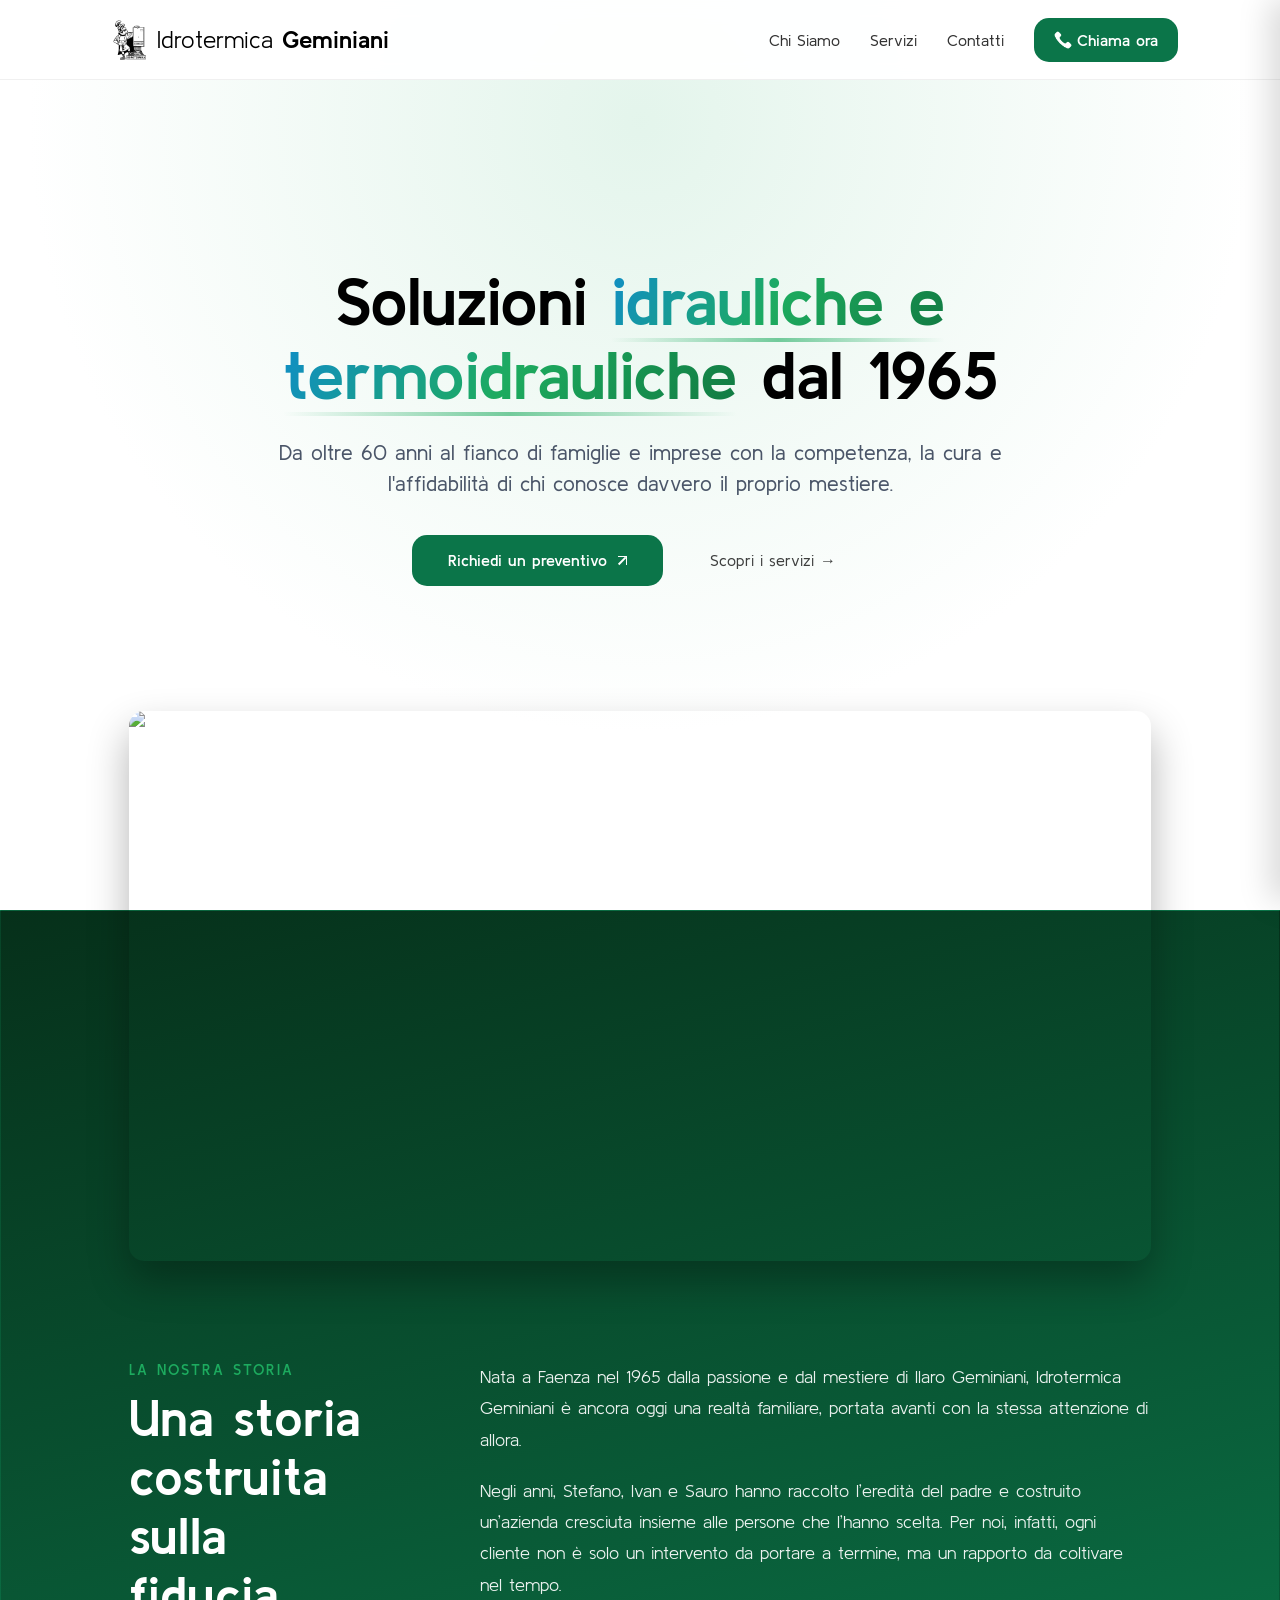
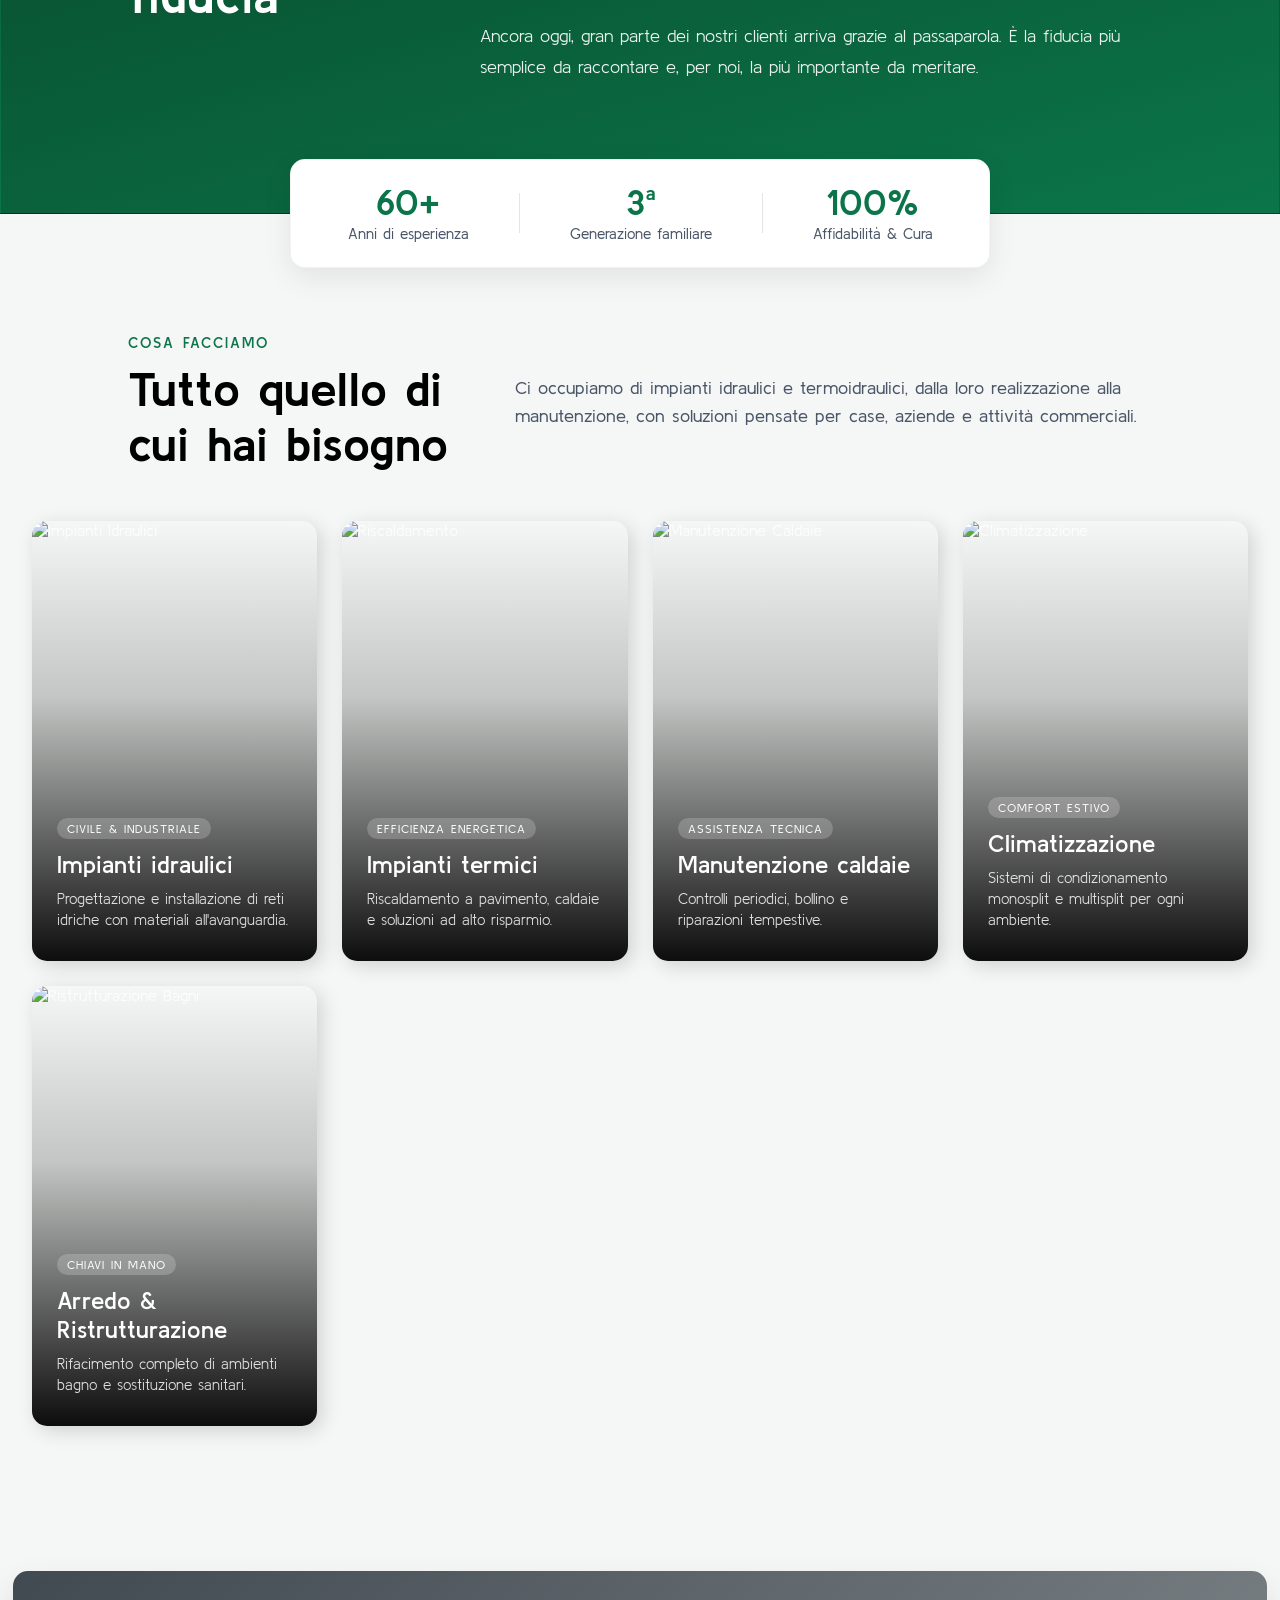
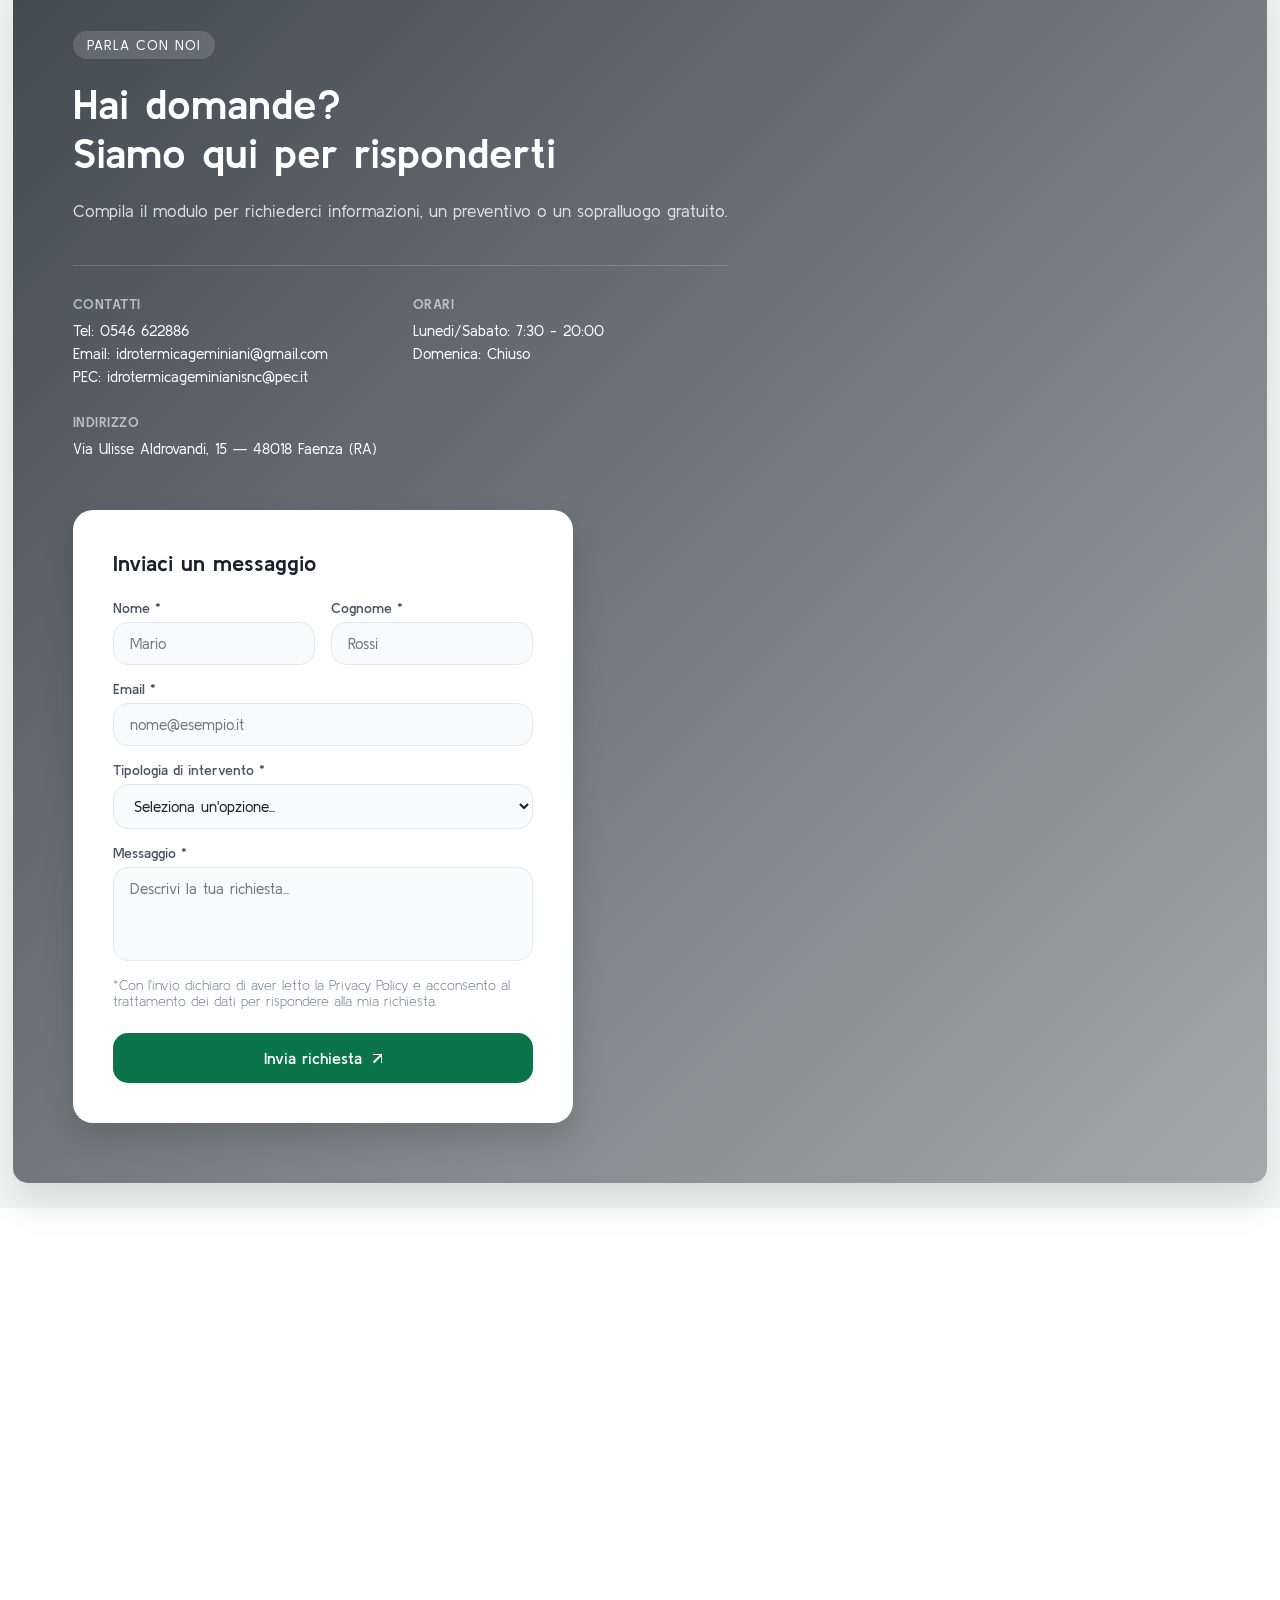
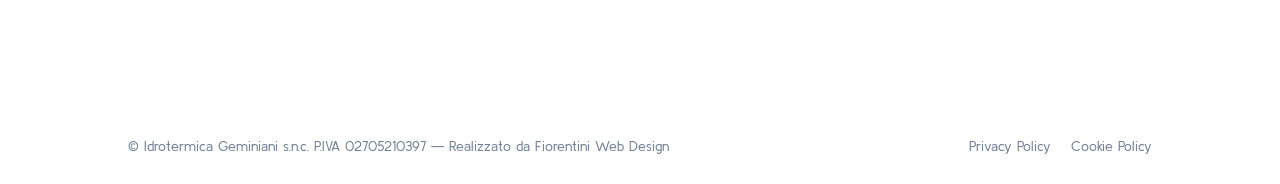
==== index.html @ df92e3ff "Add files via upload" ====
<!DOCTYPE html>
<html lang="it">
	<head>
		<meta charset="UTF-8">
		<meta name="viewport" content="width=device-width, initial-scale=1.0">
		<title>Idrotermica Geminiani s.n.c. | Idraulica e Termoidraulica a Faenza</title>
		<link rel="preconnect" href="https://fonts.googleapis.com">
		<link rel="preconnect" href="https://fonts.gstatic.com" crossorigin>
		<link href="https://fonts.googleapis.com/css2?family=Kulim+Park:wght@300;400;600;700&display=swap" rel="stylesheet">
		<link rel="stylesheet" href="style.css">
	</head>
	<body>
		<nav>
			<a href="#" class="logo">
				<img src="./img/logo.png" style="width:55px;height:40px">
				<h2><span>Idrotermica</span> Geminiani</h2>
			</a>
			<div>
				<ul class="nav-menu">
					<li><a href="#about" class="navlinks">Chi Siamo</a></li>
					<li><a href="#services" class="navlinks">Servizi</a></li>
					<li><a href="#contacts" class="navlinks">Contatti</a></li>
					<li><a href="tel:+39054600000" class="btn btn-nav"><img src="./img/telefono.png" style="width:18px;height:18px;margin-right:5px;">Chiama ora</a></li>
				</ul>
			</div>

			<button class="hamburger-btn" id="hamburger-open" aria-label="Apri menu">
				<svg width="28" height="20" viewBox="0 0 28 20" fill="none" xmlns="http://www.w3.org/2000/svg">
					<path d="M2 2H26M2 10H26M2 18H26" stroke="#121413" stroke-width="2.5" stroke-linecap="round"/>
				</svg>
			</button>
		</nav>

		<div class="mobile-menu-overlay" id="mobile-overlay"></div>

		<aside class="mobile-menu-panel" id="mobile-panel">
			<div class="mobile-menu-header">
				<a href="#" class="logo">
					<h2><span>Idrotermica</span> Geminiani</h2>
				</a>
				<button class="hamburger-close-btn" id="hamburger-close" aria-label="Chiudi menu">
					<svg width="24" height="24" viewBox="0 0 24 24" fill="none" xmlns="http://www.w3.org/2000/svg">
						<path d="M18 6L6 18M6 6L18 18" stroke="#121413" stroke-width="2.5" stroke-linecap="round" stroke-linejoin="round"/>
					</svg>
				</button>
			</div>
			<ul class="mobile-nav-links">
				<li><a href="#about" class="mobile-link">Chi Siamo</a></li>
				<li><a href="#services" class="mobile-link">Servizi</a></li>
				<li><a href="#contacts" class="mobile-link">Contatti</a></li>
				<li>
					<a href="tel:+390546622886" class="btn btn-nav mobile-btn">
						<img src="./img/telefono.png" style="width:18px;height:18px;margin-right:5px;" alt="">Chiama ora
					</a>
				</li>
			</ul>
		</aside>

		<main>
			<!-- HERO SECTION CON TUBO, RUBINETTO E GOCCIA -->
			<section id="hero">
				<div class="hero-content">
					<h1>Soluzioni <span class="colored-text">idrauliche e</span> <br> <span class="colored-text">termoidrauliche</span> dal 1965</h1>
					<p class="hero-sub">
						Da oltre 60 anni al fianco di famiglie e imprese con la competenza, la cura e l'affidabilità di chi conosce davvero il proprio mestiere.
					</p>
					<div class="hero-actions">
						<a href="#contacts" class="btn btn-hero-primary">Richiedi un preventivo<span class="arrow"></span></a>
						<a href="#services" class="btn btn-hero-secondary">Scopri i servizi &#8594;</a>
					</div>
				</div>
			</section>

			<!-- CHI SIAMO SECTION -->
			<section id="about">
				<div class="about-grid-wrapper">
					<div class="about-img-main-box">
						<img src="https://images.unsplash.com/photo-1621905251189-08b45d6a269e?q=80&w=1200&auto=format&fit=crop" class="about-img" alt="Tecnico al lavoro su impianto">
					</div>
				</div>
				
				<div class="container about-container">
					<div class="title">
						<span class="section-tag">La nostra storia</span>
						<h2>Una storia costruita sulla fiducia</h2>
					</div>
					<div class="description">
						<p>Nata a Faenza nel 1965 dalla passione e dal mestiere di Ilaro Geminiani, Idrotermica Geminiani è ancora oggi una realtà familiare, portata avanti con la stessa attenzione di allora.</p>
						<p>Negli anni, Stefano, Ivan e Sauro hanno raccolto l’eredità del padre e costruito un’azienda cresciuta insieme alle persone che l’hanno scelta. Per noi, infatti, ogni cliente non è solo un intervento da portare a termine, ma un rapporto da coltivare nel tempo.</p>
						<p>Ancora oggi, gran parte dei nostri clienti arriva grazie al passaparola. È la fiducia più semplice da raccontare e, per noi, la più importante da meritare.</p>
					</div>
				</div>
			</section>

			<!-- SERVIZI SECTION -->
			<section id="services">
				<div class="stats-div">
					<div class="stats-banner">
						<div class="stat-card">
							<span class="stat-number">60+</span>
							<span class="stat-label">Anni di esperienza</span>
						</div>
						<div class="stat-divider"></div>
						<div class="stat-card">
							<span class="stat-number">3ª</span>
							<span class="stat-label">Generazione familiare</span>
						</div>
						<div class="stat-divider"></div>
						<div class="stat-card">
							<span class="stat-number">100%</span>
							<span class="stat-label">Affidabilità & Cura</span>
						</div>
					</div>
				</div>
				<div class="container services-title">
					<div class="title">
						<span class="section-tag-dark">Cosa facciamo</span>
						<h2>Tutto quello di cui hai bisogno</h2>
					</div>
					<div class="description">
						<p>Ci occupiamo di impianti idraulici e termoidraulici, dalla loro realizzazione alla manutenzione, con soluzioni pensate per case, aziende e attività commerciali.</p>
					</div>
				</div>

				<div class="container services-cards">
					<article class="card">
						<img src="https://images.unsplash.com/photo-1504307651254-35680f356dfd?q=80&w=800&auto=format&fit=crop" class="card-bg" alt="Impianti Idraulici">
						<div class="card-overlay"></div>
						<div class="card-content">
							<span class="card-tag">Civile & Industriale</span>
							<h3>Impianti idraulici</h3>
							<p class="card-desc">Progettazione e installazione di reti idriche con materiali all'avanguardia.</p>
						</div>
					</article>

					<article class="card">
						<img src="https://images.unsplash.com/photo-1585338107529-13afc5f02586?q=80&w=800&auto=format&fit=crop" class="card-bg" alt="Riscaldamento">
						<div class="card-overlay"></div>
						<div class="card-content">
							<span class="card-tag">Efficienza Energetica</span>
							<h3>Impianti termici</h3>
							<p class="card-desc">Riscaldamento a pavimento, caldaie e soluzioni ad alto risparmio.</p>
						</div>
					</article>

					<article class="card">
						<img src="https://images.unsplash.com/photo-1621905252507-b35492cc74b4?q=80&w=800&auto=format&fit=crop" class="card-bg" alt="Manutenzione Caldaie">
						<div class="card-overlay"></div>
						<div class="card-content">
							<span class="card-tag">Assistenza Tecnica</span>
							<h3>Manutenzione caldaie</h3>
							<p class="card-desc">Controlli periodici, bollino e riparazioni tempestive.</p>
						</div>
					</article>

					<article class="card">
						<img src="https://images.unsplash.com/photo-1631545856184-a1458e0a3b2e?q=80&w=800&auto=format&fit=crop" class="card-bg" alt="Climatizzazione">
						<div class="card-overlay"></div>
						<div class="card-content">
							<span class="card-tag">Comfort Estivo</span>
							<h3>Climatizzazione</h3>
							<p class="card-desc">Sistemi di condizionamento monosplit e multisplit per ogni ambiente.</p>
						</div>
					</article>

					<article class="card">
						<img src="https://images.unsplash.com/photo-1584622650111-993a426fbf0a?q=80&w=800&auto=format&fit=crop" class="card-bg" alt="Ristrutturazione Bagni">
						<div class="card-overlay"></div>
						<div class="card-content">
							<span class="card-tag">Chiavi in mano</span>
							<h3>Arredo & Ristrutturazione</h3>
							<p class="card-desc">Rifacimento completo di ambienti bagno e sostituzione sanitari.</p>
						</div>
					</article>
				</div>
			</section>

			<section id="contacts" class="section-contacts-floating">
				<div class="container contacts-banner-card">
					<div class="contacts-overlay"></div>
					<div class="contacts-inner">
						<div class="contacts-text-side">
							<span class="contacts-badge">Parla con noi</span>
							<h2>Hai domande?<br>Siamo qui per risponderti</h2>
							<p class="contacts-sub">
								Compila il modulo per richiederci informazioni, un preventivo o un sopralluogo gratuito.
							</p>
							<div class="contacts-info-grid">
								<div class="info-block">
									<h5>Contatti</h5>
									<p>Tel: <a href="tel:+390546622886">0546 622886</a></p>
									<p>Email: <a href="mailto:idrotermicageminiani@gmail.com">idrotermicageminiani@gmail.com</a></p>
									<p>PEC: <a href="mailto:idrotermicageminianisnc@pec.it ">idrotermicageminianisnc@pec.it </a></p>
								</div>
								<div class="info-block">
									<h5>Orari</h5>
									<p>Lunedi/Sabato: 7:30 - 20:00</p>
									<p>Domenica: Chiuso</p>
								</div>
								<div class="info-block">
									<h5>Indirizzo</h5>
									<p> Via Ulisse Aldrovandi, 15 — 48018 Faenza (RA)</p>
								</div>
							</div>
						</div>

						<div class="contacts-form-card">
							<h3>Inviaci un messaggio</h3>
							<form action="process-form.php" method="POST" class="contact-form">
								<div class="form-row">
									<div class="form-group">
										<label for="nome">Nome *</label>
										<input type="text" id="nome" name="nome" placeholder="Mario" required>
									</div>
									<div class="form-group">
										<label for="cognome">Cognome *</label>
										<input type="text" id="cognome" name="cognome" placeholder="Rossi" required>
									</div>
								</div>
								<div class="form-group">
									<label for="email">Email *</label>
									<input type="email" id="email" name="email" placeholder="nome@esempio.it" required>
								</div>
								<div class="form-group">
									<label for="intervento">Tipologia di intervento *</label>
									<select id="intervento" name="intervento" required>
										<option value="" disabled selected>Seleziona un'opzione...</option>
										<option value="Impianti idraulici">Impianti idraulici</option>
										<option value="Impianti termici">Impianti termici / Riscaldamento</option>
										<option value="Manutenzione caldaie">Manutenzione / Controllo caldaia</option>
										<option value="Climatizzazione">Climatizzazione & Condizionatori</option>
										<option value="Ristrutturazione Bagno">Arredo & Ristrutturazione Bagno</option>
										<option value="Altro">Altro / Assistenza Generica</option>
									</select>
								</div>
								<div class="form-group">
									<label for="messaggio">Messaggio *</label>
									<textarea id="messaggio" name="messaggio" rows="4" placeholder="Descrivi la tua richiesta..." required></textarea>
								</div>
								<div class="footer-minimal-content privacy">
									<p>*Con l'invio dichiaro di aver letto la <a href="./privacy.html">Privacy Policy</a> e acconsento al trattamento dei dati per rispondere alla mia richiesta.</p>
								</div>
								<button type="submit" class="btn btn-submit">Invia richiesta <span class="arrow"></span></button>
							</form>
						</div>

					</div>
				</div>
			</section>
			
			<iframe src="https://www.google.com/maps/embed?pb=!1m18!1m12!1m3!1d3521.010455301653!2d11.864550599999998!3d44.30015849999999!2m3!1f0!2f0!3f0!3m2!1i1024!2i768!4f13.1!3m3!1m2!1s0x132b4e731bd11399%3A0xd696c2fb64d7f4f2!2sIdrotermica%20di%20Geminiani%20Stefano!5e1!3m2!1sit!2sit!4v1788985917980!5m2!1sit!2sit" width="100%" height="500" style="border:0;" allowfullscreen="" loading="lazy" referrerpolicy="strict-origin-when-cross-origin" title="mappa"></iframe>

			<footer class="footer-minimal">
				<div class="container footer-minimal-content">
					<div class="footer-brand">
						<p>&copy; Idrotermica Geminiani s.n.c. P.IVA <a href="#" id="piva">02705210397</a><span class="tag-desktop"> — Realizzato da <a href="">Fiorentini Web Design</a></span><span class="tag-mobile"><br>Realizzato da <a href="">Fiorentini Web Design</a></span></p>
					</div>
					<div class="footer-links">
						<a href="./privacy.html">Privacy Policy</a>
						<a href="./privacy.html#cookie">Cookie Policy</a>
					</div>
				</div>
			</footer>
		</main>
		<script>
			document.addEventListener('DOMContentLoaded', () => {
				const openBtn = document.getElementById('hamburger-open');
				const closeBtn = document.getElementById('hamburger-close');
				const panel = document.getElementById('mobile-panel');
				const overlay = document.getElementById('mobile-overlay');
				const mobileLinks = document.querySelectorAll('.mobile-link, .mobile-btn');

				function openMenu() {
					panel.classList.add('active');
					overlay.classList.add('active');
					document.body.style.overflow = 'hidden'; // Blocca lo scroll della pagina sottostante
				}

				function closeMenu() {
					panel.classList.remove('active');
					overlay.classList.remove('active');
					document.body.style.overflow = ''; // Ripristina lo scroll
				}

				openBtn.addEventListener('click', openMenu);
				closeBtn.addEventListener('click', closeMenu);
				overlay.addEventListener('click', closeMenu);

				// Chiudi il menu quando si clicca su un link interno
				mobileLinks.forEach(link => {
					link.addEventListener('click', closeMenu);
				});
			});
			
			const piva = document.getElementById("piva");

			piva.addEventListener("click", async (e) => {
				e.preventDefault();

				await navigator.clipboard.writeText("02705210397");

				const testoOriginale = piva.textContent;
				piva.textContent = "COPIATO!";

				setTimeout(() => {
					piva.textContent = testoOriginale;
				}, 1500);
			});
		</script>
	</body>
</html>
---- style.css ----
* {
	box-sizing: border-box;
	padding: 0;
	margin: 0;
	scroll-behavior: smooth;
}

:root {
	--bianco: #ffffff;
	--nero: #000000;
	--verde-primary: #1dab5f;
	--verde-dark: #0b7549;
	--verde-deep: #06301a;
	--grigio-chiaro: #f4f7f5;
	--grigio-testo: #4a5568;
	--sombra-soft: 0 10px 30px rgba(0, 0, 0, 0.08);
	--radius-main: 15px;
}

html {
	font-family: "Kulim Park", sans-serif;
	background-color: #ffffff;
	color: var(--nero);
}

a {
	text-decoration: none;
	color: inherit;
}

ul {
	list-style: none;
}

.btn {
	padding: 13px 28px;
	border-radius: 15px;
	font-weight: 600;
	font-size: 1rem;
	display: inline-flex;
	align-items: center;
	justify-content: center;
	transition: all 0.4s ease;
	cursor: pointer;
}

.btn-nav {
	padding: 13px 20px;
	color: var(--bianco);
	background-color:var(--verde-dark);
}

.btn-nav:hover {
	background-color:var(--verde-primary);
	box-shadow: 2px 5px 25px rgba(29, 171, 95, 0.35);
}

.btn-hero-primary {
	color: var(--bianco);
	background-color:var(--verde-dark);
	padding: 16px 36px;
}

.arrow {
    position: relative;
    display: inline-block;
    width: 20px;
    height: 12px;
}

.arrow::before {
    content: "";
    position: absolute;
    right: 0;
    top: 50%;
    width: 10px;
    height: 1.5px;
    background: currentColor;
    transform: rotate(-45deg);
}

.arrow::after {
    content: "";
    position: absolute;
    right: 0;
    top: 2px;
    width: 8px;
    height: 8px;
    border-top: 1.5px solid currentColor;
    border-right: 1.5px solid currentColor;
}
.card-arrow{
	position:absolute;
}

.btn-hero-primary:hover {
	background-color:var(--verde-primary);
	box-shadow: 2px 5px 25px rgba(29, 171, 95, 0.35);
}

.btn-hero-secondary {
	color: var(--nero);
	padding: 16px 32px;
	font-weight: 400;
	opacity:0.75;
}

.btn-hero-secondary:hover {
	opacity:1;
}

/* ==========================================================================
   NAVIGATION
   ========================================================================== */
nav {
	position: fixed;
	top: 0;
	left: 0;
	width: 100%;
	height: 80px;
	z-index: 1000;
	background-color: rgba(255, 255, 255, 0.94);
	backdrop-filter: blur(10px);
	display: flex;
	justify-content: space-between;
	align-items: center;
	padding: 0 8%;
	border-bottom: 1px solid rgba(0, 0, 0, 0.06);
}

.logo {
	color: var(--nero);
	font-size: 1rem;
	display:flex;
	align-items:center;
}

.logo span {
	font-weight: 300;
}

.nav-menu {
	display: flex;
	align-items: center;
	gap: 30px;
}

.navlinks {
	color: var(--nero);
	font-weight: 400;
	font-size: 1rem;
	opacity: 0.8;
	transition: opacity 0.2s ease, color 0.2s ease;
}

.navlinks:hover {
	opacity: 1;
}

/* Bottone per aprire il menu */
.hamburger-btn {
	display: none;
	background: none;
	border: none;
	cursor: pointer;
	padding: 5px;
	z-index: 1001;
}

/* Sfondo scuro opaco al retro del menu */
.mobile-menu-overlay {
	position: fixed;
	top: 0;
	left: 0;
	width: 100%;
	height: 100vh;
	background-color: rgba(0, 0, 0, 0.4);
	backdrop-filter: blur(4px);
	z-index: 1050;
	opacity: 0;
	visibility: hidden;
	transition: opacity 0.3s ease, visibility 0.3s ease;
}

.mobile-menu-overlay.active {
	opacity: 1;
	visibility: visible;
}

/* Pannello laterale da destra */
.mobile-menu-panel {
	position: fixed;
	top: 0;
	right: 0;
	width: 80%;
	max-width: 360px;
	height: 100vh;
	background-color: var(--bianco);
	z-index: 1100;
	box-shadow: -10px 0 30px rgba(0, 0, 0, 0.15);
	display: flex;
	flex-direction: column;
	padding: 25px 30px;
	transform: translateX(100%);
	transition: transform 0.4s cubic-bezier(0.16, 1, 0.3, 1);
}

.mobile-menu-panel.active {
	transform: translateX(0);
}

/* Header interno del pannello con logo e X */
.mobile-menu-header {
	display: flex;
	justify-content: space-between;
	align-items: center;
	margin-bottom: 40px;
	padding-bottom: 15px;
	border-bottom: 1px solid rgba(0, 0, 0, 0.08);
}

.hamburger-close-btn {
	background: none;
	border: none;
	cursor: pointer;
	padding: 5px;
	display: flex;
	align-items: center;
	justify-content: center;
}

/* Lista link mobile */
.mobile-nav-links {
	display: flex;
	flex-direction: column;
	gap: 22px;
}

.mobile-link {
	font-size: 1.25rem;
	color: var(--nero);
	transition: color 0.2s ease;
}

.mobile-link:hover {
	color: var(--verde-dark);
}

.mobile-btn {
	width: 100%;
	margin-top: 10px;
}

#hero {
	position: relative;
	height: 90vh;
	padding-top: 100px;
	padding-bottom: 60px;
	display: flex;
	flex-direction: column;
	justify-content: center;
	gap:50px;
	align-items: center;
	background: radial-gradient(circle at 50% 15%, rgba(29, 171, 95, 0.12) 0%, rgba(255, 255, 255, 1) 65%);
	overflow: hidden;
}

.hero-content {
	text-align: center;
	max-width: 920px;
	padding: 0 20px;
	margin: 10px auto;
	z-index: 3;
}

#hero h1 {
	font-size: 4.2rem;
	line-height: 1.1;
	font-weight: 700;
	letter-spacing: -1px;
	color: var(--nero);
	margin-bottom: 25px;
}

.colored-text {
	background: linear-gradient(120deg, #108dc7, #1dab5f, #117a42);
	-webkit-background-clip: text;
	-webkit-text-fill-color: transparent;
	display: inline-block;
	position: relative;
}

.colored-text::after {
	content: "";
	position: absolute;
	bottom: -4px;
	left: 0;
	width: 100%;
	height: 4px;
	background: linear-gradient(90deg, transparent, var(--verde-primary), transparent);
	border-radius: 2px;
	opacity: 0.6;
}

.hero-sub {
	font-size: 1.3rem;
	font-weight: 400;
	color: var(--grigio-testo);
	max-width: 750px;
	margin: 0 auto 35px auto;
	line-height: 1.5;
}

.hero-actions {
	display: flex;
	gap: 15px;
	justify-content: center;
	flex-wrap: wrap;
}

#about {
	background: linear-gradient(165deg, var(--verde-deep), var(--verde-dark));
	color: var(--bianco);
	padding-bottom: 110px;
	border:solid 1px transparent;
	margin-top:100px;
	scroll-margin-top:-150px;
}

.about-grid-wrapper {
	position: relative;
	width: 80%;
	max-width: 1500px;
	margin: -100px auto 0 auto;
}

.about-img-main-box {
	border-radius: var(--radius-main);
	overflow: hidden;
	box-shadow: 0 20px 40px rgba(0, 0, 0, 0.3);
	transform: translateY(-100px);
}

.about-img {
	width: 100%;
	height: 550px;
	object-fit: cover;
	display: block;
}

.about-container {
	display: flex;
	gap: 100px;
	width: 80%;
	max-width: 1300px;
	margin: 0 auto;
	position:relative;
}
.description{
	max-width:700px;
}

.section-tag {
	color: var(--verde-primary);
	font-size: 0.95rem;
	text-transform: uppercase;
	letter-spacing: 2px;
	font-weight: 600;
	margin-bottom: 10px;
	display: block;
}

#about h2 {
	font-size: 3.2rem;
	font-weight: 700;
	line-height: 1.15;
}

#about .description p {
	font-size: 1.15rem;
	font-weight: 300;
	line-height: 1.7;
	opacity: 0.92;
	margin-bottom: 20px;
}

.stats-div{
	position:absolute;
	width:100%;
	margin-top: -175px;
	display: flex;
	justify-content:center;
}
.stats-banner {
	display: flex;
	align-items: center;
	justify-content: center;
	gap:50px;
	background: var(--bianco);
	padding: 25px 40px;
	border-radius: var(--radius-main);
	box-shadow: var(--sombra-soft);
	border: 1px solid rgba(0, 0, 0, 0.05);
	width: 80%;
	max-width: 700px;
	left:10%;
	right:10%;
}

.stat-card {
	text-align: center;
}

.stat-number {
	display: block;
	font-size: 2.2rem;
	font-weight: 700;
	color: var(--verde-dark);
	line-height: 1;
}

.stat-label {
	font-size: 0.95rem;
	color: var(--grigio-testo);
	font-weight: 400;
	margin-top: 5px;
	display: block;
}

.stat-divider {
	width: 1px;
	height: 40px;
	background-color: rgba(0, 0, 0, 0.1);
}

#services {
	padding: 120px 0;
	background-color: var(--grigio-chiaro);
	scroll-margin-top:50px;
}

.container {
	width: 80%;
	max-width: 1300px;
	margin: 0 auto;
}

.services-title {
	display: flex;
	justify-content: space-between;
	align-items: center;
	margin-bottom: 50px;
	gap: 50px;
}

.section-tag-dark {
	color: var(--verde-dark);
	font-size: 0.95rem;
	text-transform: uppercase;
	letter-spacing: 2px;
	font-weight: 600;
	margin-bottom: 10px;
	display: block;
}

#services h2 {
	font-size: 3rem;
	font-weight: 700;
	color: var(--nero);
}

.services-title .description {
	max-width: 700px;
	font-size: 1.1rem;
	color: var(--grigio-testo);
	line-height: 1.6;
}

.services-cards {
	width:95%;
	max-width:95%;
	display: grid;
	grid-template-columns: repeat(auto-fit, minmax(260px, 1fr));
	gap: 25px;
}

.card {
	position: relative;
	height: 440px;
	border-radius: var(--radius-main);
	overflow: hidden;
	color: var(--bianco);
	box-shadow: 5px 5px 20px rgba(0, 0, 0, 0.15);
	transition: transform 0.4s cubic-bezier(0.16, 1, 0.3, 1), box-shadow 0.4s ease;
	cursor: pointer;
}

.card:hover {
	
}

.card-bg {
	position: absolute;
	top: 0;
	left: 0;
	width: 100%;
	height: 100%;
	object-fit: cover;
	transition: transform 0.6s ease;
}

.card:hover .card-bg {
	transform: scale(1.08);
}

.card-overlay {
	position: absolute;
	inset: 0;
	background: linear-gradient(to top, rgba(0,0,0,0.95) 0%, rgba(0,0,0,0.2) 60%, rgba(0,0,0,0) 100%);	z-index: 1;
}

.card-content {
	position: absolute;
	bottom: 0;
	left: 0;
	padding: 30px 25px;
	z-index: 2;
}

.card-tag {
	font-size: 0.75rem;
	text-transform: uppercase;
	letter-spacing: 1px;
	background-color: rgba(255, 255, 255, 0.2);
	backdrop-filter: blur(5px);
	padding: 4px 10px;
	border-radius: 20px;
	display: inline-block;
	margin-bottom: 12px;
}

.card h3 {
	font-size: 1.5rem;
	font-weight: 600;
	line-height: 1.2;
	margin-bottom: 8px;
}

.card-desc {
	font-size: 0.95rem;
	font-weight: 300;
	opacity: 0.85;
	line-height: 1.4;
}
/* ==========================================================================
   SEZIONE CONTATTI CON FORM
   ========================================================================== */
#contacts {
	padding: 25px 0;
	background-color: var(--grigio-chiaro);
}

.contacts-wrapper {
	display: grid;
	grid-template-columns: 1fr 1.2fr;
	gap: 60px;
	align-items: center;
}

.contacts-info h2 {
	font-size: 2.8rem;
	font-weight: 700;
	margin-bottom: 15px;
	line-height: 1.15;
}

.contacts-sub {
	font-size: 1.15rem;
	color: var(--grigio-testo);
	margin-bottom: 35px;
	line-height: 1.6;
}

.info-list {
	display: flex;
	flex-direction: column;
	gap: 20px;
}

.info-item {
	display: flex;
	align-items: center;
	gap: 15px;
	background-color: var(--bianco);
	padding: 18px 22px;
	border-radius: var(--radius-main);
	box-shadow: var(--sombra-soft);
	border: 1px solid rgba(0, 0, 0, 0.04);
}

.info-icon-box {
	font-size: 1.5rem;
	width: 45px;
	height: 45px;
	background-color: rgba(29, 171, 95, 0.1);
	border-radius: 10px;
	display: flex;
	align-items: center;
	justify-content: center;
}

.info-item h4 {
	font-size: 0.95rem;
	color: var(--grigio-testo);
	font-weight: 400;
}

.info-item p, .info-item a {
	font-size: 1.1rem;
	font-weight: 600;
	color: var(--nero);
}

#contacts{
	scroll-margin-top:100px;
}
.section-contacts-floating {
	padding: 0px 0;
}

.contacts-banner-card {
	position: relative;
	border-radius: 15px;
	max-width:98%;
	width:98%;
	overflow: hidden;
	background-image: url('https://images.unsplash.com/photo-1620203853151-496c7228306c?q=80&w=1596&auto=format&fit=crop&ixlib=rb-4.1.0&ixid=M3wxMjA3fDB8MHxwaG90by1wYWdlfHx8fGVufDB8fHx8fA%3D%3D');
	background-size: cover;
	background-position: center;
	box-shadow: 0 20px 40px rgba(0, 0, 0, 0.12);
}

/* Overlay scuro per contrasto col testo */
.contacts-overlay {
	position: absolute;
	top: 0;
	left: 0;
	width: 100%;
	height: 100%;
	background: linear-gradient(135deg, rgba(20, 30, 40, 0.8) 0%, rgba(15, 23, 30, 0.35) 100%);
	z-index: 1;
}

.contacts-inner {
	position: relative;
	z-index: 2;
	display: flex;
	flex-wrap:wrap;
	justify-content:space-between;
	gap: 50px;
	padding: 60px;
	align-items: center;
}

/* Parte testuale a sinistra */
.contacts-text-side {
	color: #ffffff;
}

.contacts-badge {
	display: inline-block;
	font-size: 0.85rem;
	text-transform: uppercase;
	letter-spacing: 1px;
	padding: 6px 14px;
	background-color: rgba(255, 255, 255, 0.15);
	backdrop-filter: blur(8px);
	border-radius: 20px;
	margin-bottom: 20px;
}

.contacts-text-side h2 {
	font-size: 2.6rem;
	line-height: 1.2;
	margin-bottom: 20px;
	color: #ffffff;
	font-weight: 700;
}

.contacts-sub {
	font-size: 1.05rem;
	color: rgba(255, 255, 255, 0.8);
	margin-bottom: 40px;
	line-height: 1.6;
}

.contacts-info-grid {
	display: grid;
	grid-template-columns: 1fr 1fr;
	gap: 25px;
	border-top: 1px solid rgba(255, 255, 255, 0.15);
	padding-top: 30px;
}

.info-block h5 {
	font-size: 0.85rem;
	text-transform: uppercase;
	color: rgba(255, 255, 255, 0.6);
	margin-bottom: 8px;
	letter-spacing: 0.5px;
}

.info-block p, .info-block a {
	color: #ffffff;
	font-size: 0.95rem;
	line-height: 1.5;
	text-decoration: none;
}

.info-block a:hover {
	text-decoration: underline;
}

/* Card Modulo / Form Bianco */
.contacts-form-card {
	background-color: #ffffff;
	padding: 40px;
	width:35%;
	min-width:500px;
	border-radius: 20px;
	box-shadow: 0 15px 30px rgba(0, 0, 0, 0.15);
}

.contacts-form-card h3 {
	font-size: 1.4rem;
	margin-bottom: 24px;
	color: #1a202c;
	font-weight: 700;
}

.contact-form {
	display: flex;
	flex-direction: column;
	gap: 16px;
}

.form-row {
	display: grid;
	grid-template-columns: 1fr 1fr;
	gap: 16px;
}

.form-group {
	display: flex;
	flex-direction: column;
	gap: 6px;
}

.form-group label {
	font-size: 0.85rem;
	font-weight: 600;
	color: #4a5568;
}

.form-group input,
.form-group select,
.form-group textarea {
	width: 100%;
	padding: 12px 16px;
	border-radius: 15px;
	border: 1.5px solid #e2e8f0;
	background-color: #f8fafc;
	font-family: inherit;
	font-size: 0.95rem;
	color: #1a202c;
	transition: all 0.2s ease;
	outline: none;
	resize:none;
}

.form-group input:focus,
.form-group select:focus,
.form-group textarea:focus {
	border-color: #2563eb;
	background-color: #ffffff;
	box-shadow: 0 0 0 3px rgba(37, 99, 235, 0.12);
}

.form-group input:valid:not(:focus),
.form-group textarea:valid:not(:focus) {
	border-color:#13ad77;
}

.form-group input:invalid:not(:placeholder-shown):not(:focus),
.form-group textarea:invalid:not(:placeholder-shown):not(:focus) {
	border-color:red;
}
.privacy{
	font-weight:100;
}
.privacy a{
	transition:all 0.2s ease;
}
.privacy a:hover{
	color:var(--nero);
}

.btn-submit {
	width: 100%;
	padding: 16px 36px;
	background-color:var(--verde-dark);
	color: #ffffff;
	border: none;
	border-radius: 15px;
	font-family:"Kulim Park", sans-serif;
	font-weight: 600;
	cursor: pointer;
	margin-top: 8px;
}

.btn-submit:hover {
	background-color:var(--verde-primary);
	box-shadow: 2px 5px 25px rgba(29, 171, 95, 0.35);
}

iframe {
    width: 100%;
    border: 0;
    display: block;
}

.footer-minimal {
	padding: 30px 0;
	background-color: transparent;
}

.footer-minimal-content {
	display: flex;
	justify-content: space-between;
	align-items: center;
	font-size: 0.85rem;
	color: #718096;
}

.footer-links {
	display: flex;
	gap: 20px;
}

footer a {
	color: #718096;
	text-decoration: none;
	transition:all 0.2s ease;
}

footer a:hover {
	color: #1a202c;
}
.tag-desktop{
	display:inline;
}
.tag-mobile{
	display:none;
}

@media (max-width: 900px) {
	.nav-menu {
		display: none;
	}
	nav{
		padding:0 15px;
	}

	.hamburger-btn {
		display: block;
	}
	
	#hero{
		margin-top:75px;
	}

	#hero h1 {
		font-size: 2.8rem;
	}
	.hero-sub{
		font-size:1.1rem;
	}

	#about{
		margin-top:150px;
		scroll-margin-top:100px;
	}
	.about-grid-wrapper {
		width: 90%;
	}

	.about-container {
		flex-direction: column;
		width: 90%;
		gap:50px;
	}
	
	.about-img-main-box {
		transform: translateY(-50px);
	}
	
	.about-img {
		height: 250px;
	}
	
	.stats-banner {
		gap: 15px;
		width: 95%;
	}

	.stat-number {
		display: block;
		font-size: 1.5rem;
		font-weight: 700;
		color: var(--verde-dark);
		line-height: 1;
	}

	.stat-label {
		font-size: 0.85rem;
		color: var(--grigio-testo);
		font-weight: 400;
		margin-top: 5px;
		display: block;
	}

	.services-title {
		flex-direction: column;
		align-items: flex-start;
		gap: 15px;
	}

	.contact-info-cards {
		grid-template-columns: 1fr;
	}

	.contacts-inner {
		grid-template-columns: 1fr;
		padding: 40px 20px;
		gap: 40px;
	}
	.contacts-text-side h2 {
		font-size: 2rem;
	}
	.form-row, .contacts-info-grid {
		grid-template-columns: 1fr;
	}
	.contacts-form-card {
		padding: 25px;
		width:100%;
		min-width:300px;
		max-width:500px;
	}
	.footer-minimal-content {
		flex-direction: column;
		gap: 12px;
		text-align: center;
	}
	.tag-desktop{
		display:none;
	}
	.tag-mobile{
		margin-top:-15px;
		display:block;
	}
}
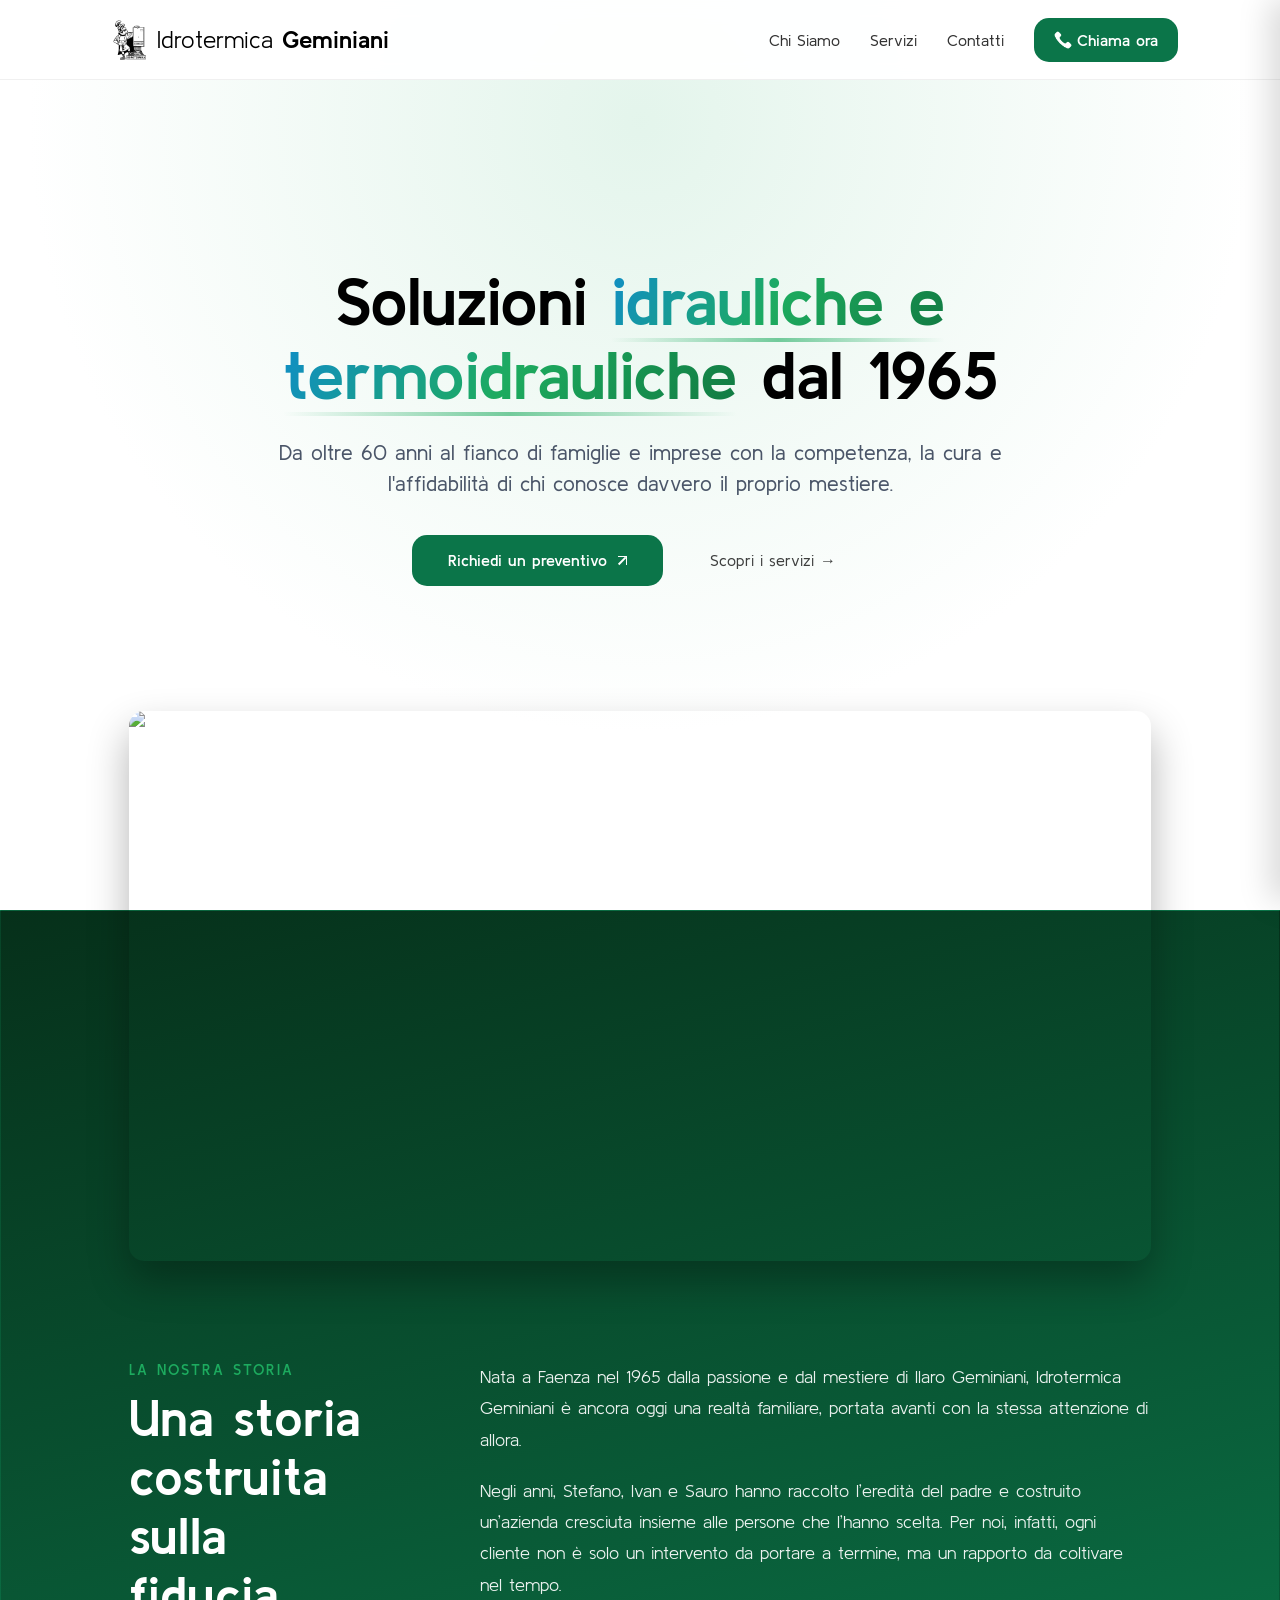
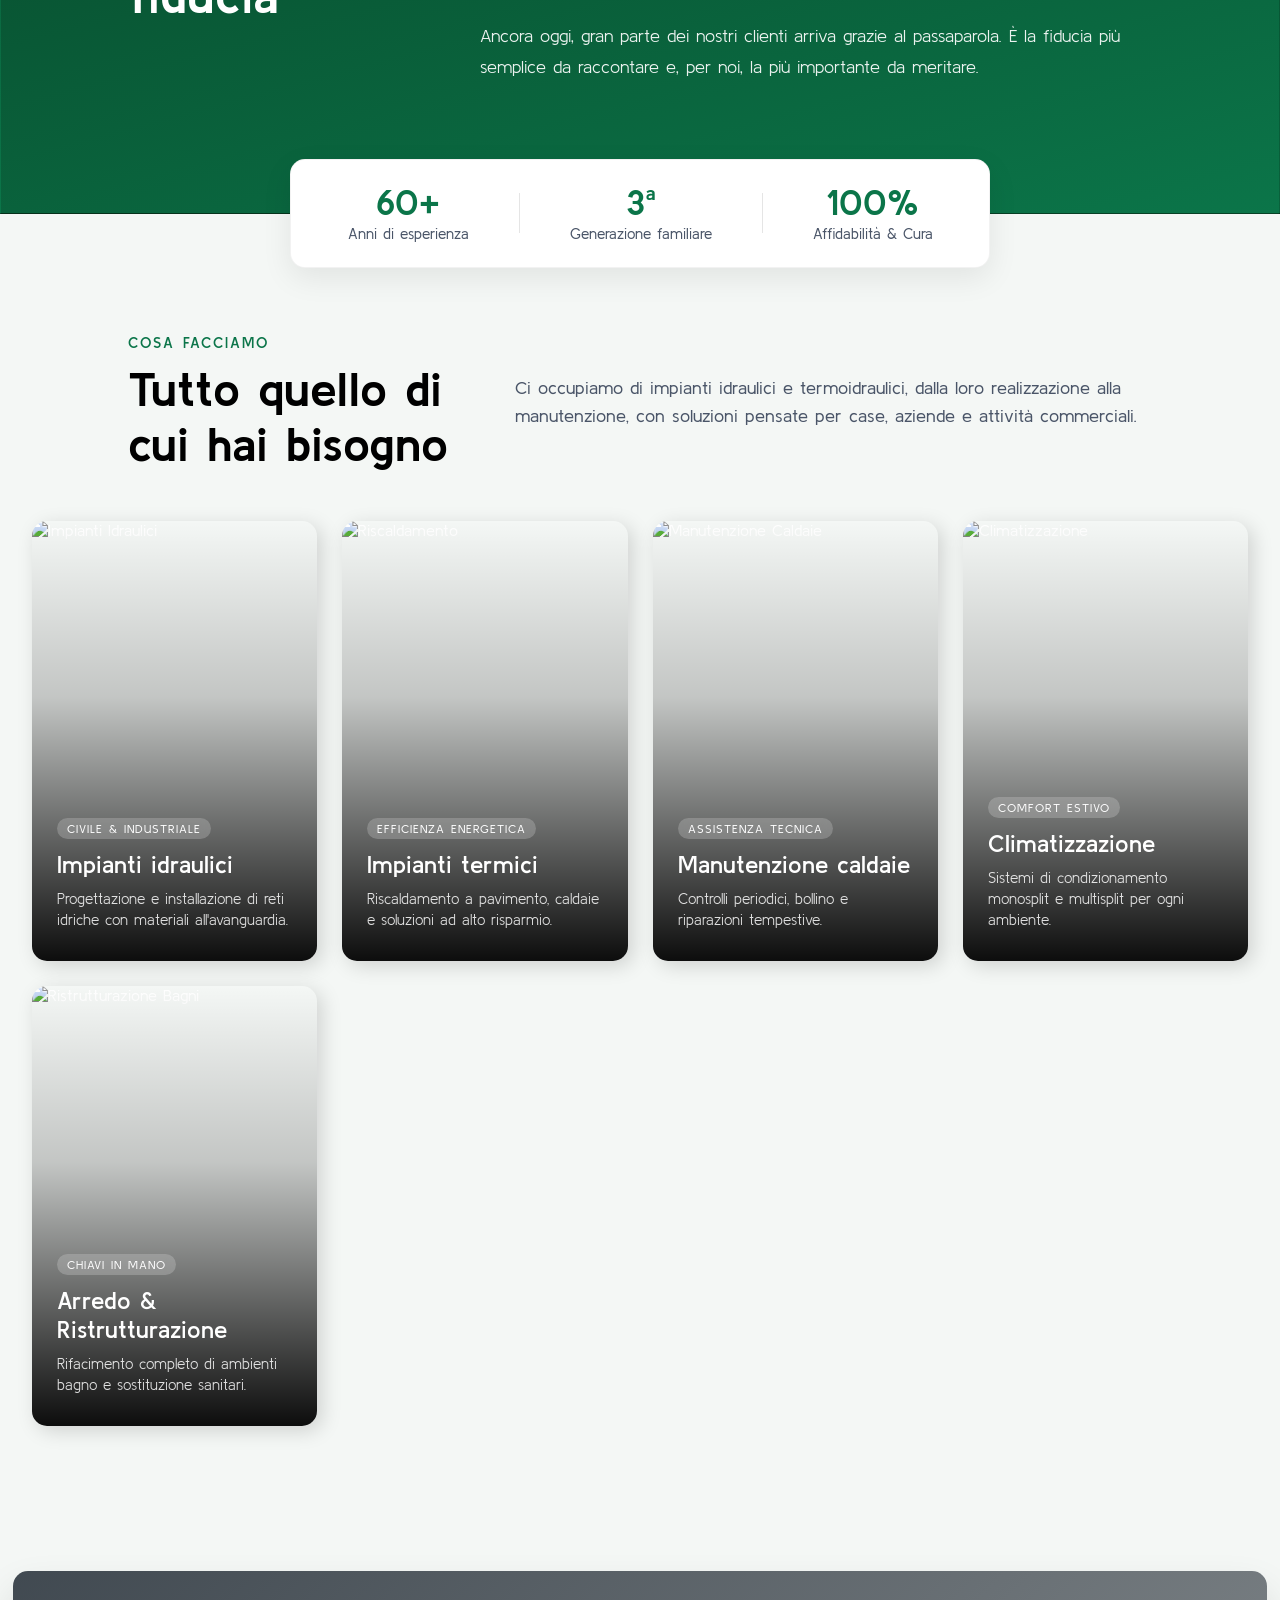
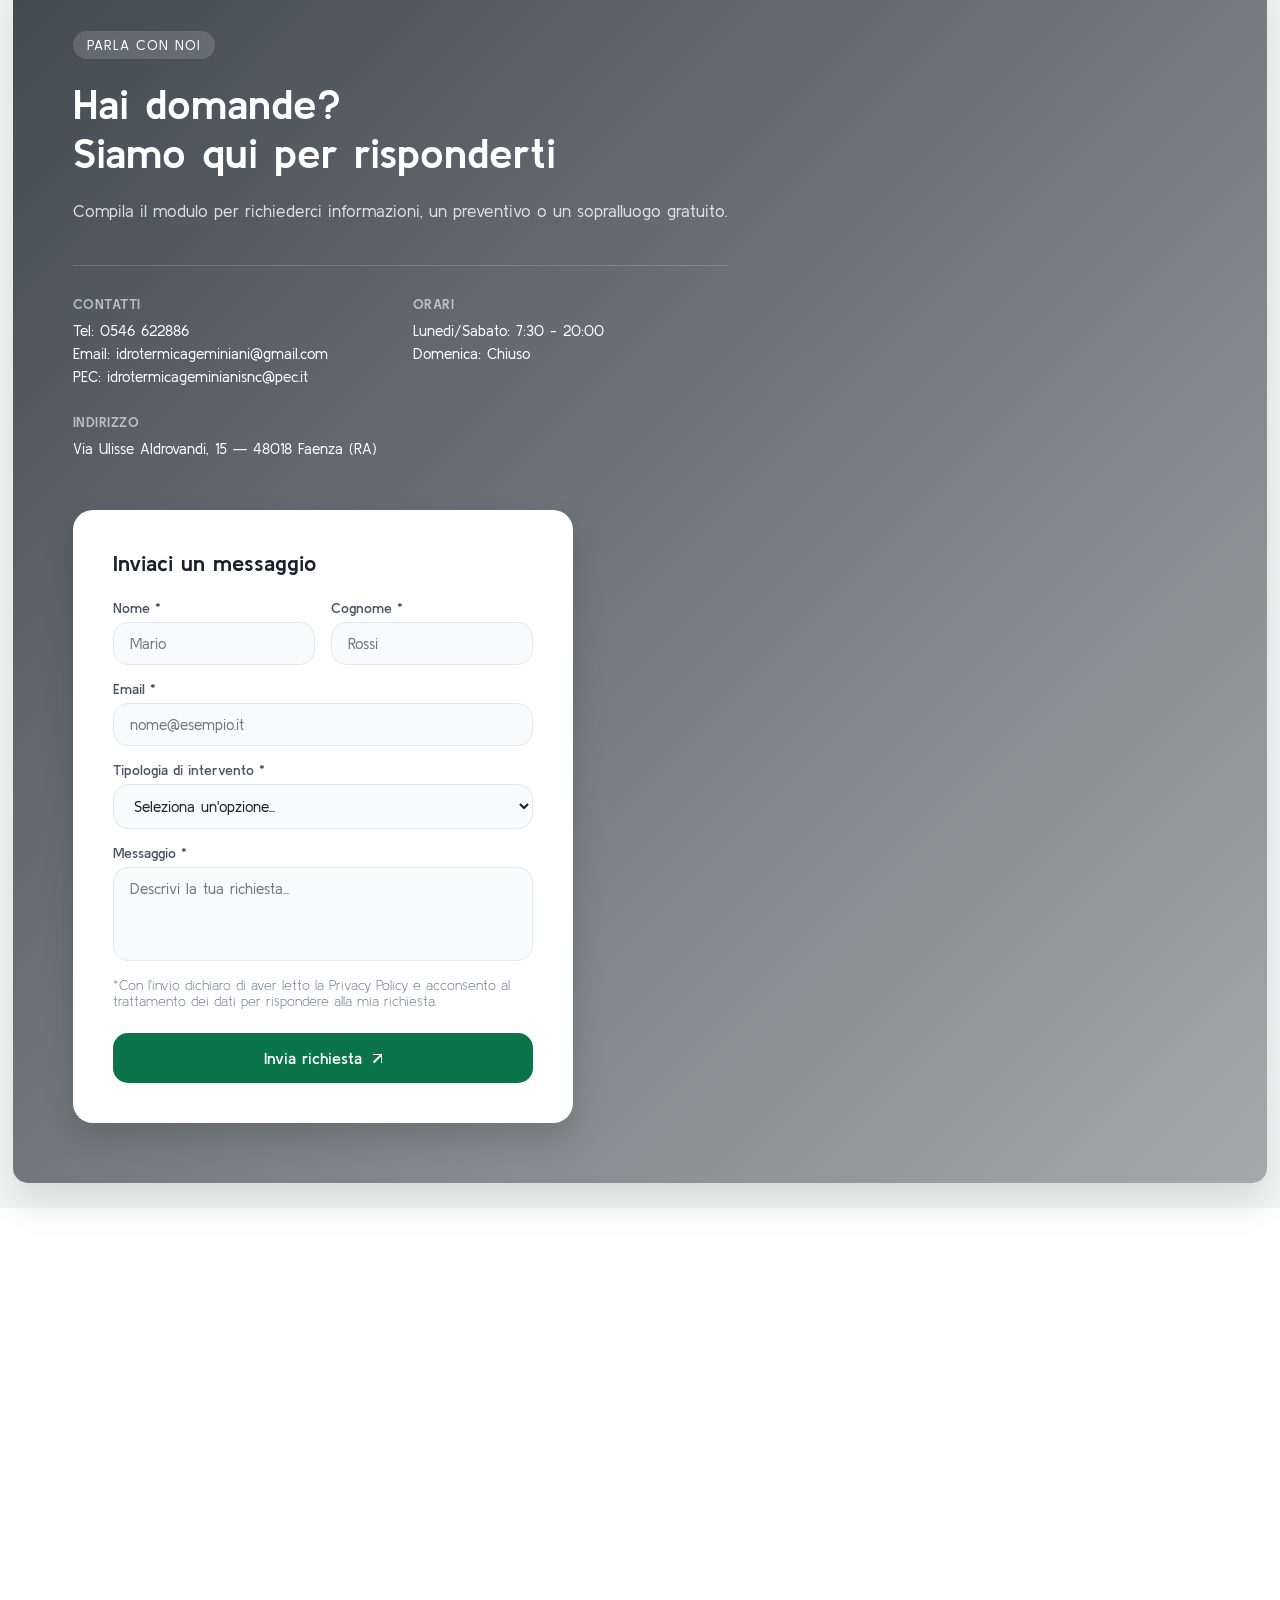
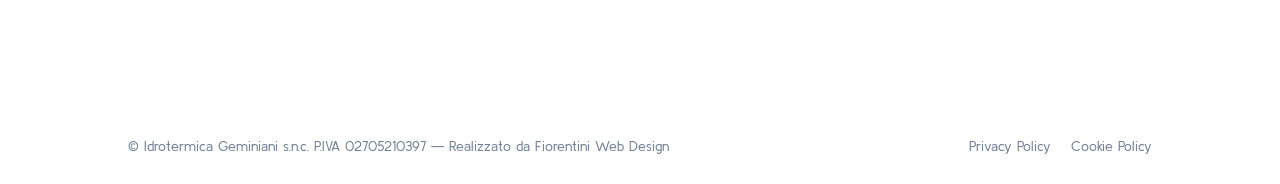
==== commit 24579067: "Add files via upload" ====
--- a/index.html
+++ b/index.html
@@ -79,7 +79,7 @@
 					</div>
 				</div>
 				
-				<div class="container about-container">
+				<div class="container about-container" id="about-container">
 					<div class="title">
 						<span class="section-tag">La nostra storia</span>
 						<h2>Una storia costruita sulla fiducia</h2>
@@ -94,7 +94,7 @@
 
 			<!-- SERVIZI SECTION -->
 			<section id="services">
-				<div class="stats-div">
+				<div class="stats-div" id="stats">
 					<div class="stats-banner">
 						<div class="stat-card">
 							<span class="stat-number">60+</span>
@@ -261,8 +261,27 @@
 					</div>
 				</div>
 			</footer>
+			<div class="chiama">
+				<a href="tel:+390546622886" class="btn-chiama"><img src="./img/telefono.png" alt="chiama ora"></a>
+			</div>
 		</main>
 		<script>
+			const sezioni = document.querySelectorAll("#about-container, #stats, #services, #contacts");
+
+			const observer = new IntersectionObserver((entries) => {
+				entries.forEach(entry => {
+					if (entry.isIntersecting) {
+						entry.target.classList.add("visibile");
+						observer.unobserve(entry.target);
+					}
+				});
+			}, {
+				threshold: 0.2
+			});
+
+			sezioni.forEach(sezione => {
+				observer.observe(sezione);
+			});
 			document.addEventListener('DOMContentLoaded', () => {
 				const openBtn = document.getElementById('hamburger-open');
 				const closeBtn = document.getElementById('hamburger-close');
@@ -306,6 +325,21 @@
 					piva.textContent = testoOriginale;
 				}, 1500);
 			});
+			const btn = document.querySelector('.chiama');
+
+			window.addEventListener('scroll', () => {
+				const scrollTop = window.scrollY;
+				const windowHeight = window.innerHeight;
+				const documentHeight = document.documentElement.scrollHeight;
+
+				const isAtBottom = scrollTop + windowHeight >= documentHeight - 10;
+
+				if (scrollTop > 0 && !isAtBottom) {
+					btn.classList.add('btn-visible');
+				} else {
+					btn.classList.remove('btn-visible');
+				}
+			});
 		</script>
 	</body>
 </html>
--- a/style.css
+++ b/style.css
@@ -249,6 +249,24 @@
 .mobile-btn {
 	width: 100%;
 	margin-top: 10px;
+}
+
+
+#about-container,
+#stats,
+#services,
+#contacts{
+    opacity: 0;
+    transform: translateY(60px);
+    transition: opacity 0.8s ease, transform 0.8s ease;
+}
+
+#about-container.visibile,
+#stats.visibile,
+#services.visibile,
+#contacts.visibile{
+    opacity: 1;
+    transform: translateY(0);
 }
 
 #hero {
@@ -862,6 +880,31 @@
 .tag-mobile{
 	display:none;
 }
+.chiama{
+	display:none;
+	position:fixed;
+	bottom:15px;
+	right:15px;
+	transform:translateY(100px);
+	transition: transform 0.4s ease;
+}
+.btn-chiama{
+	background-color:var(--verde-dark);
+	border-radius:50px;
+	display:block;
+	width:75px;
+	height:75px;
+	align-content:center;
+	text-align:center;
+	box-shadow:3px 2px 20px rgba(0,0,0,0.35);
+}
+.btn-chiama img{
+	width:35px;
+	height:35px;
+}
+.chiama.btn-visible{
+	transform:translateY(0);
+}
 
 @media (max-width: 900px) {
 	.nav-menu {
@@ -961,6 +1004,9 @@
 		gap: 12px;
 		text-align: center;
 	}
+	.privacy{
+		text-align:start;
+	}
 	.tag-desktop{
 		display:none;
 	}
@@ -968,4 +1014,7 @@
 		margin-top:-15px;
 		display:block;
 	}
+	.chiama{
+		display:block;
+	}
 }
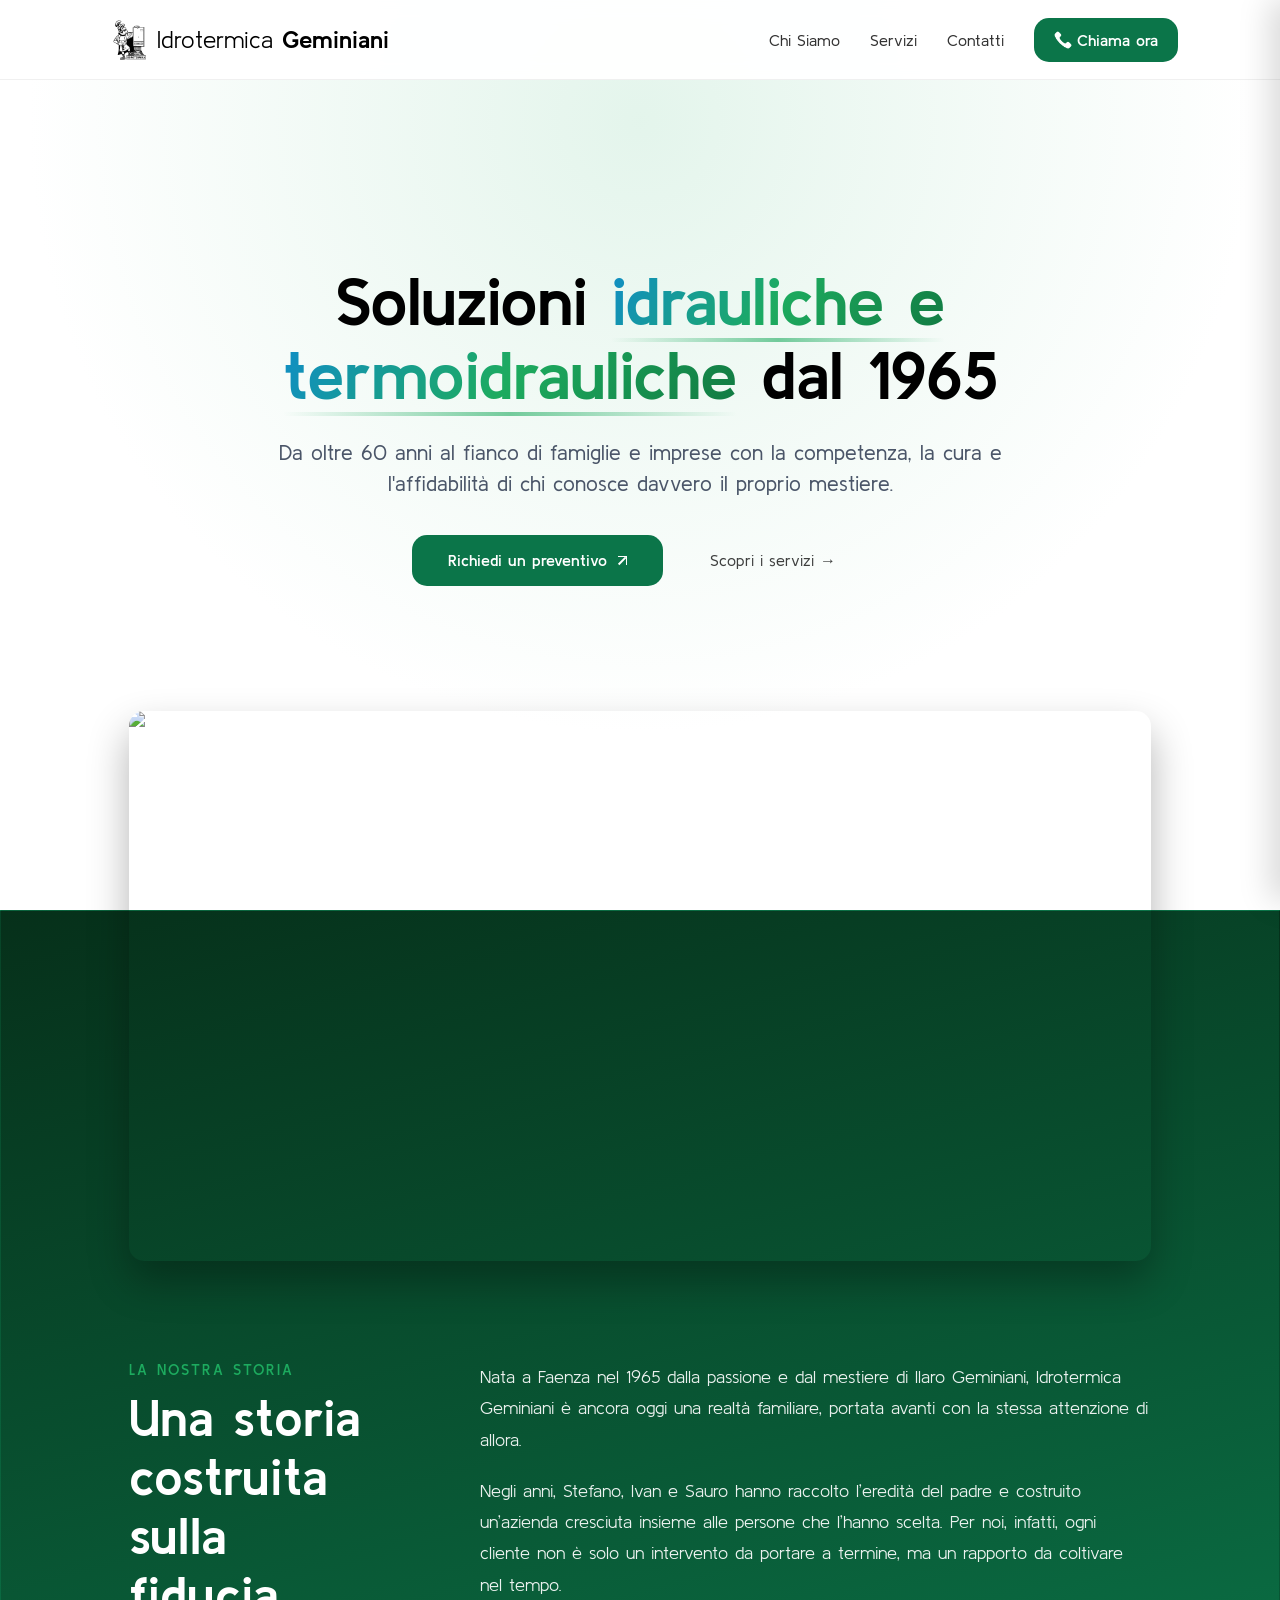
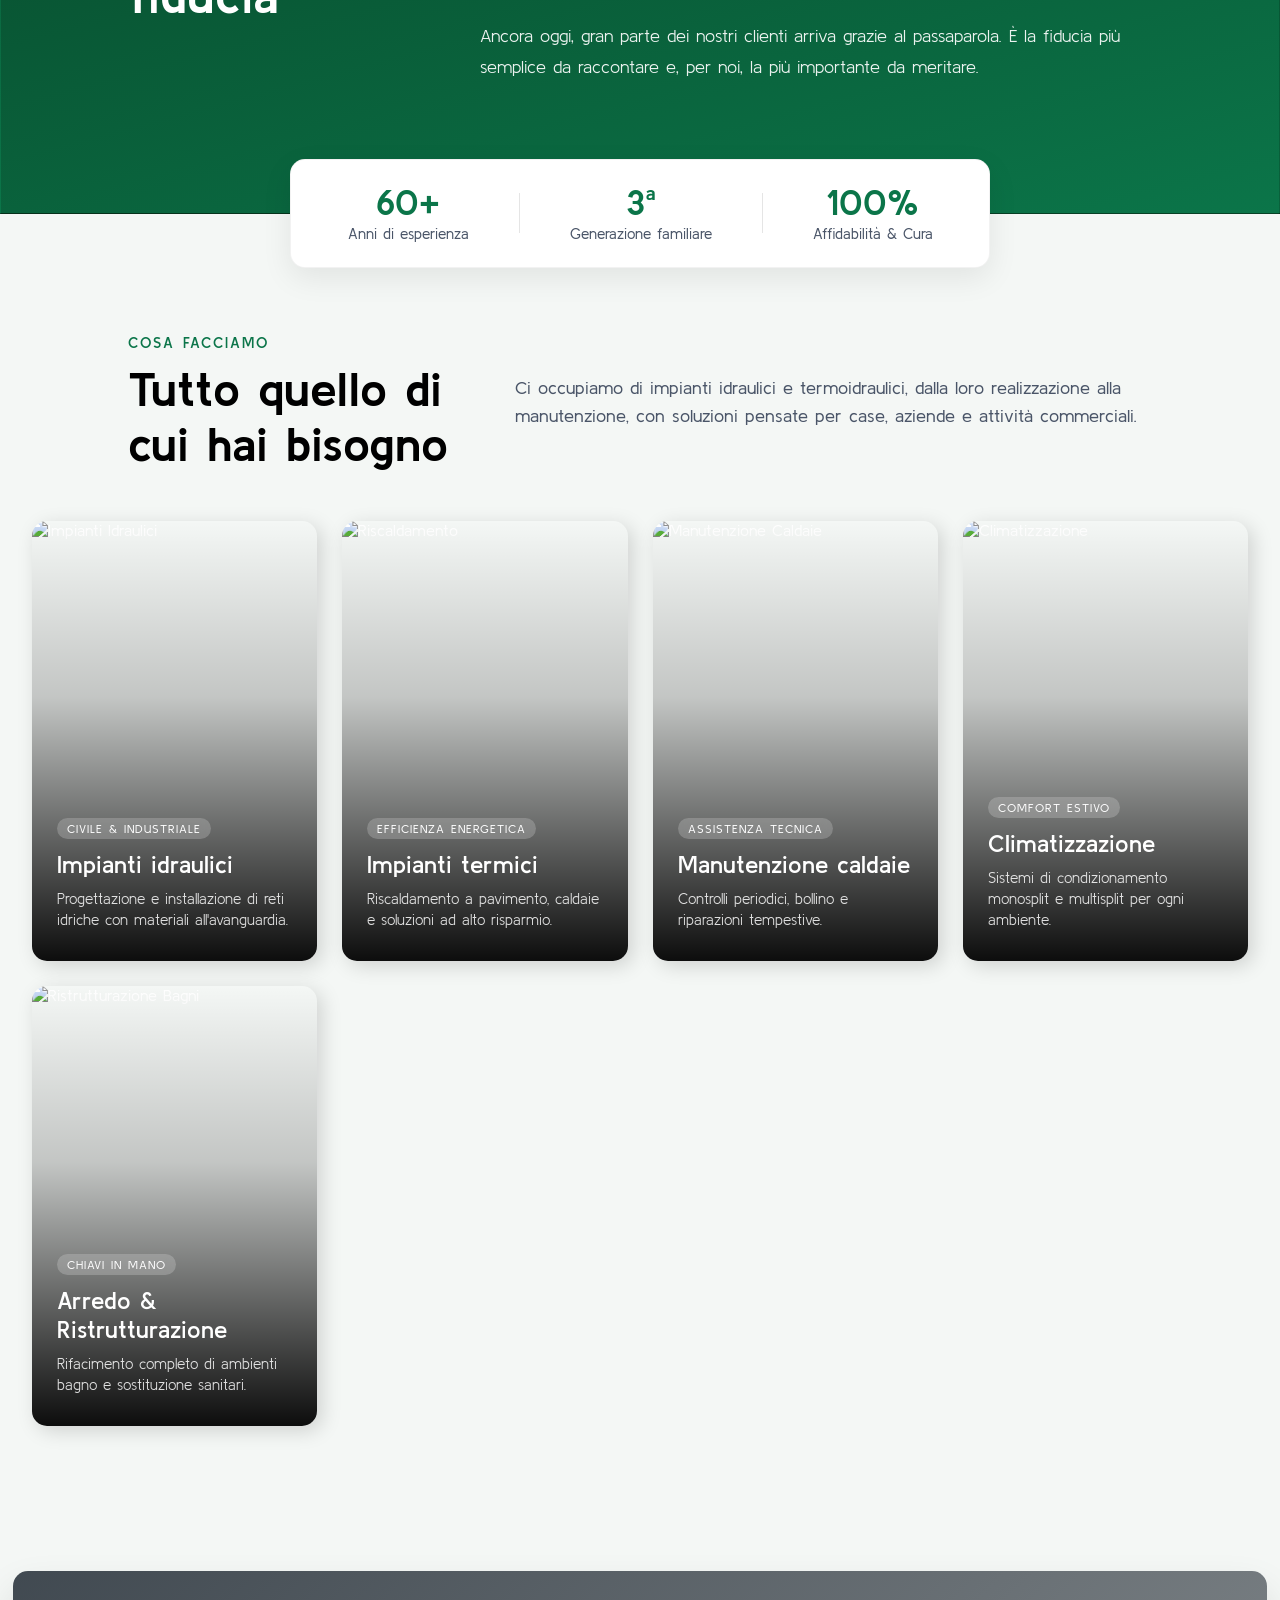
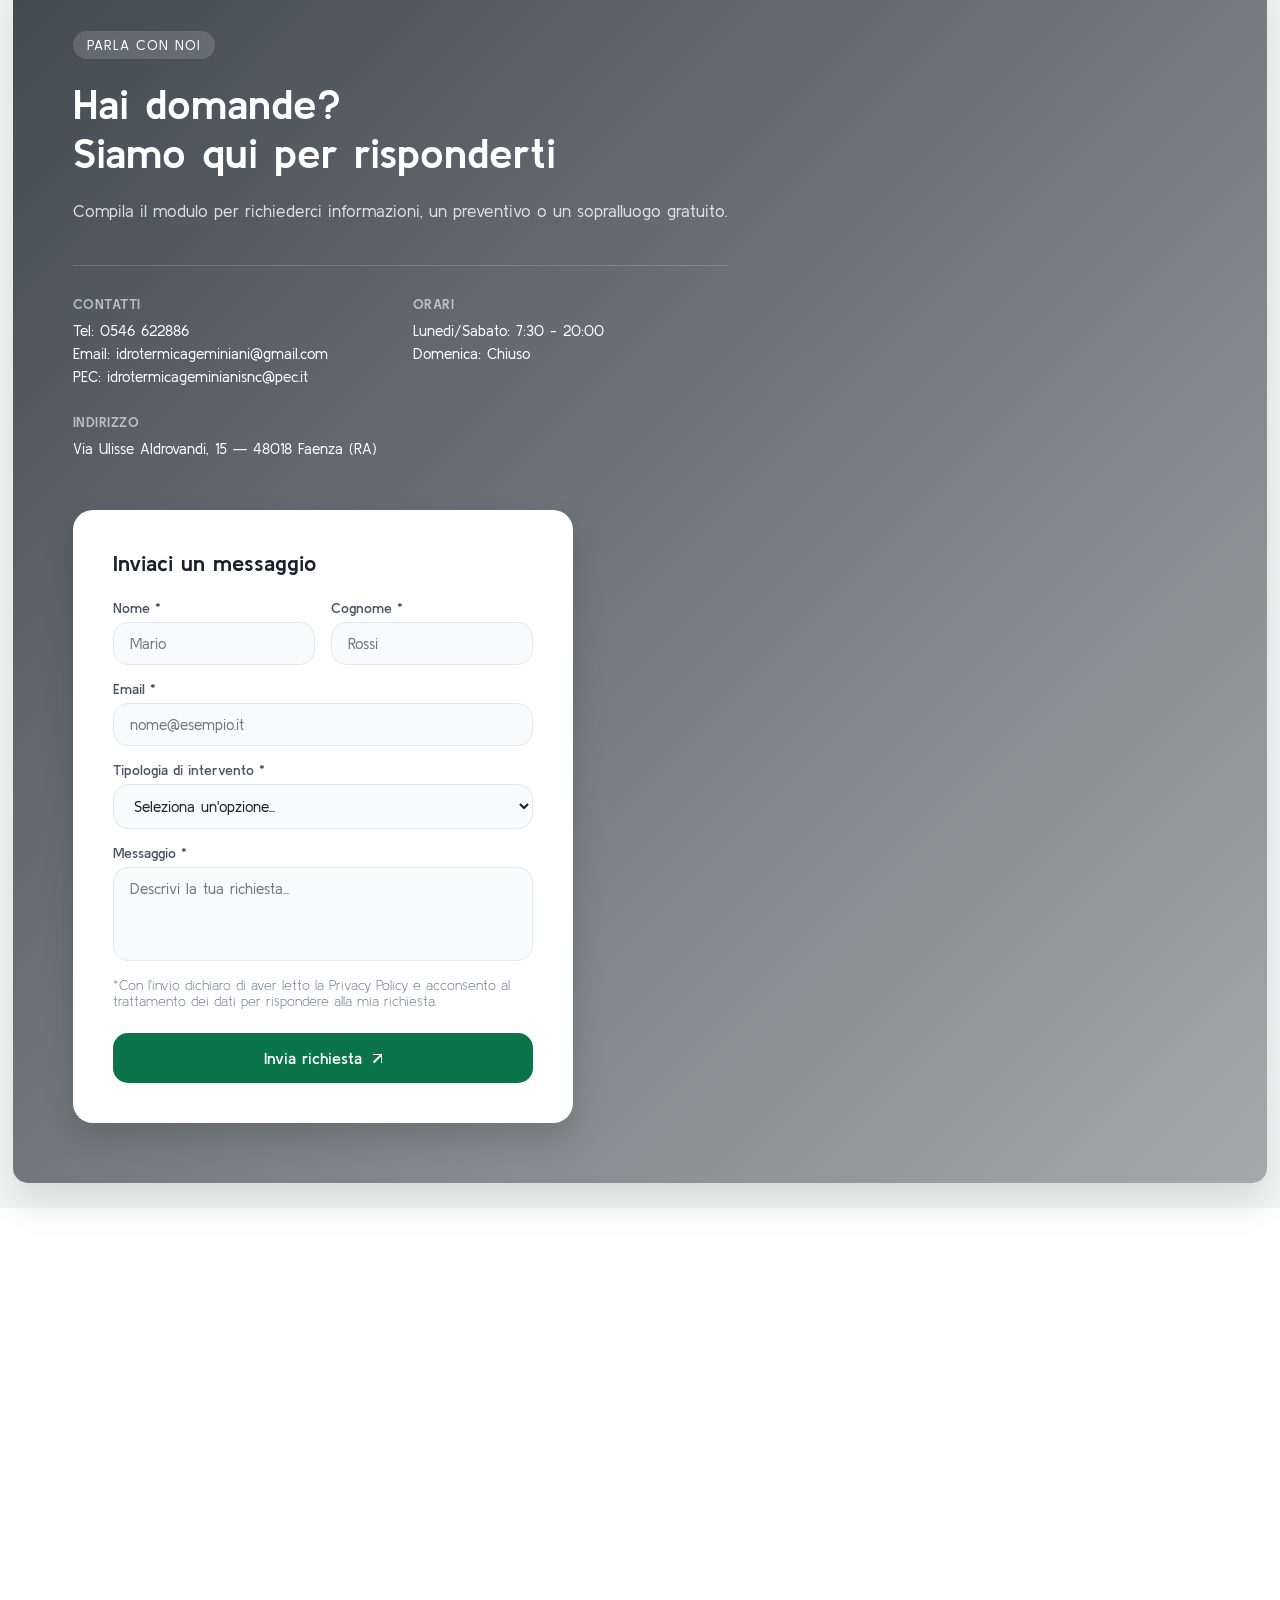
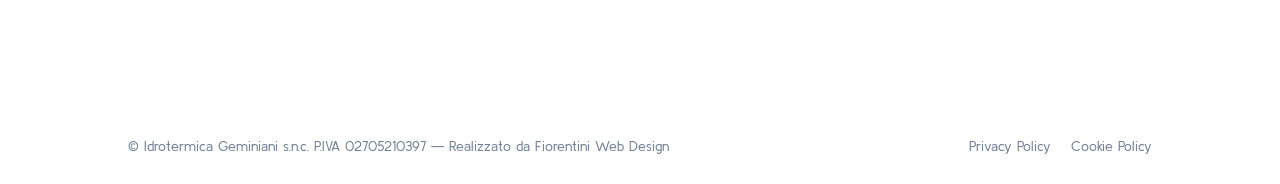
==== commit 7e065fa8: "Add files via upload" ====
--- a/index.html
+++ b/index.html
@@ -4,6 +4,8 @@
 		<meta charset="UTF-8">
 		<meta name="viewport" content="width=device-width, initial-scale=1.0">
 		<title>Idrotermica Geminiani s.n.c. | Idraulica e Termoidraulica a Faenza</title>
+		<link rel="icon" href="./img/favicon-black.png" media="(prefers-color-scheme: dark)">
+		<link rel="icon" href="./img/favicon-white.png" media="(prefers-color-scheme: light)">
 		<link rel="preconnect" href="https://fonts.googleapis.com">
 		<link rel="preconnect" href="https://fonts.gstatic.com" crossorigin>
 		<link href="https://fonts.googleapis.com/css2?family=Kulim+Park:wght@300;400;600;700&display=swap" rel="stylesheet">
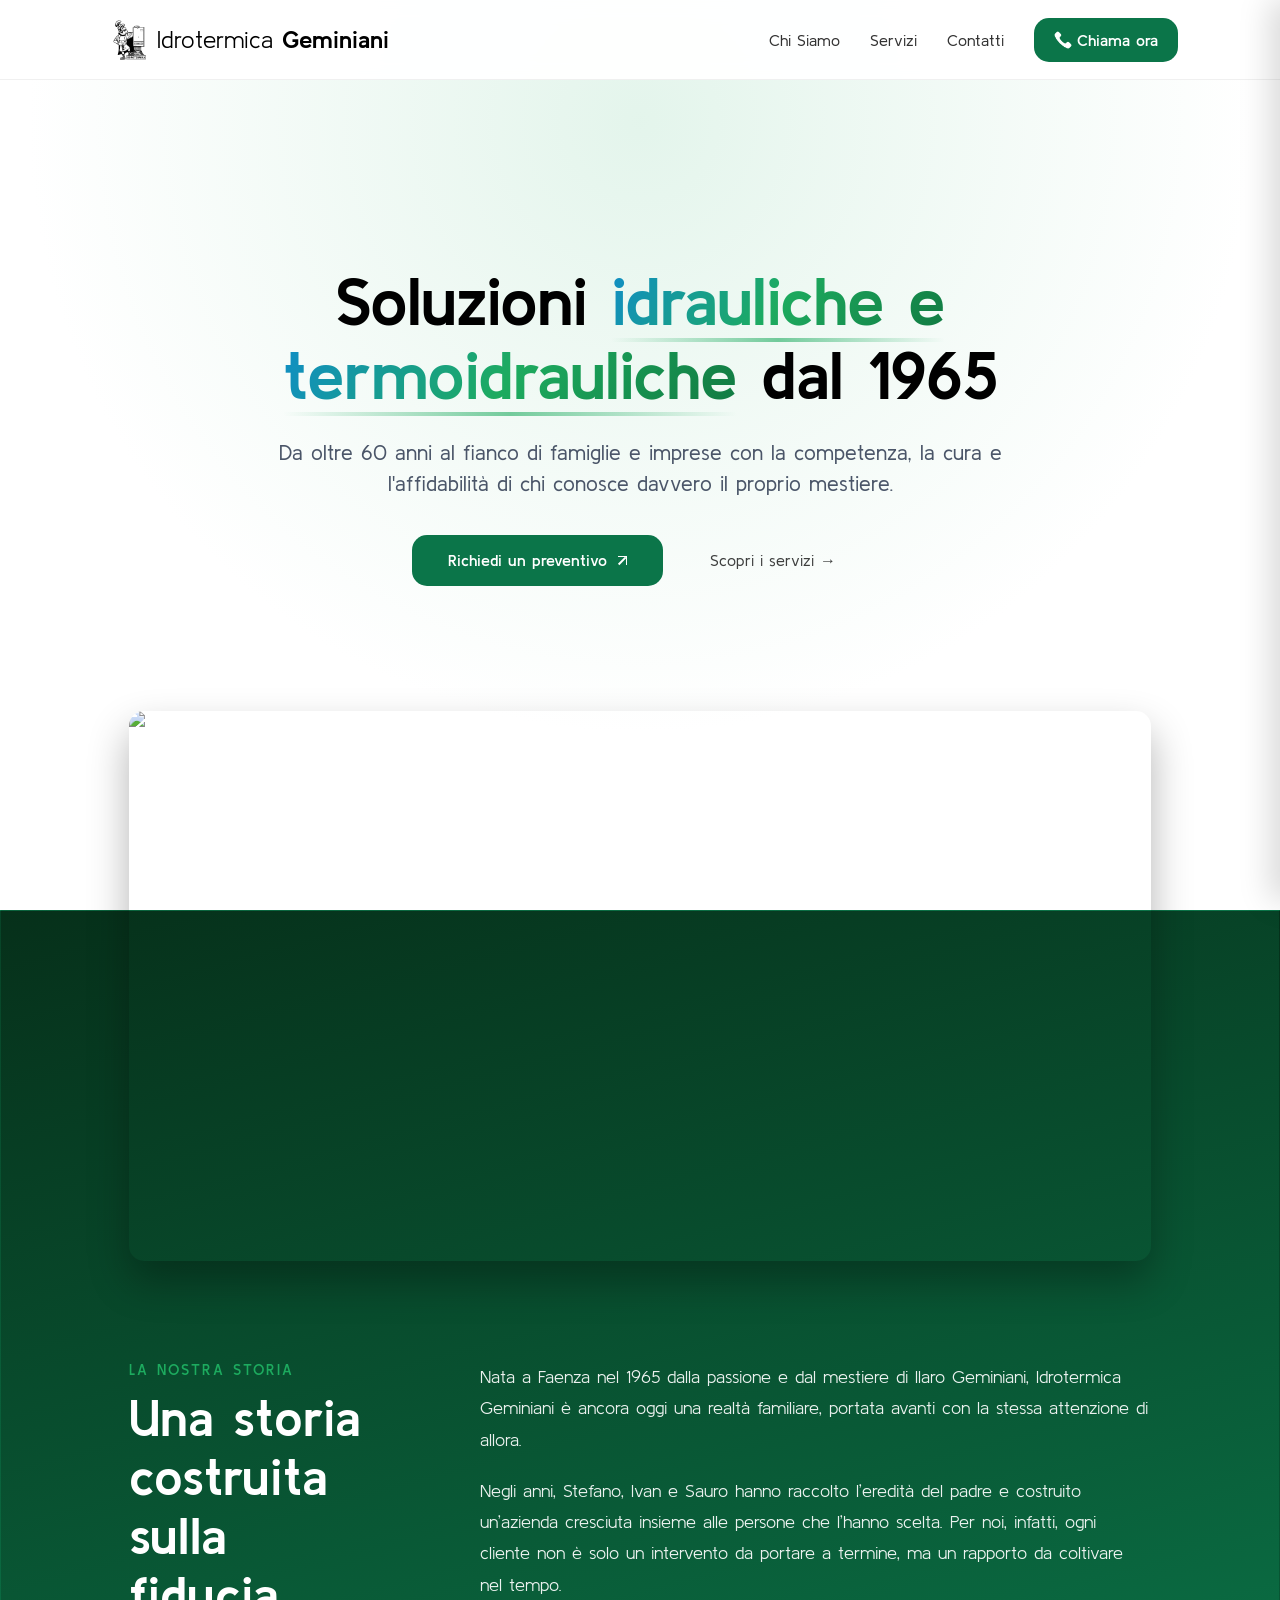
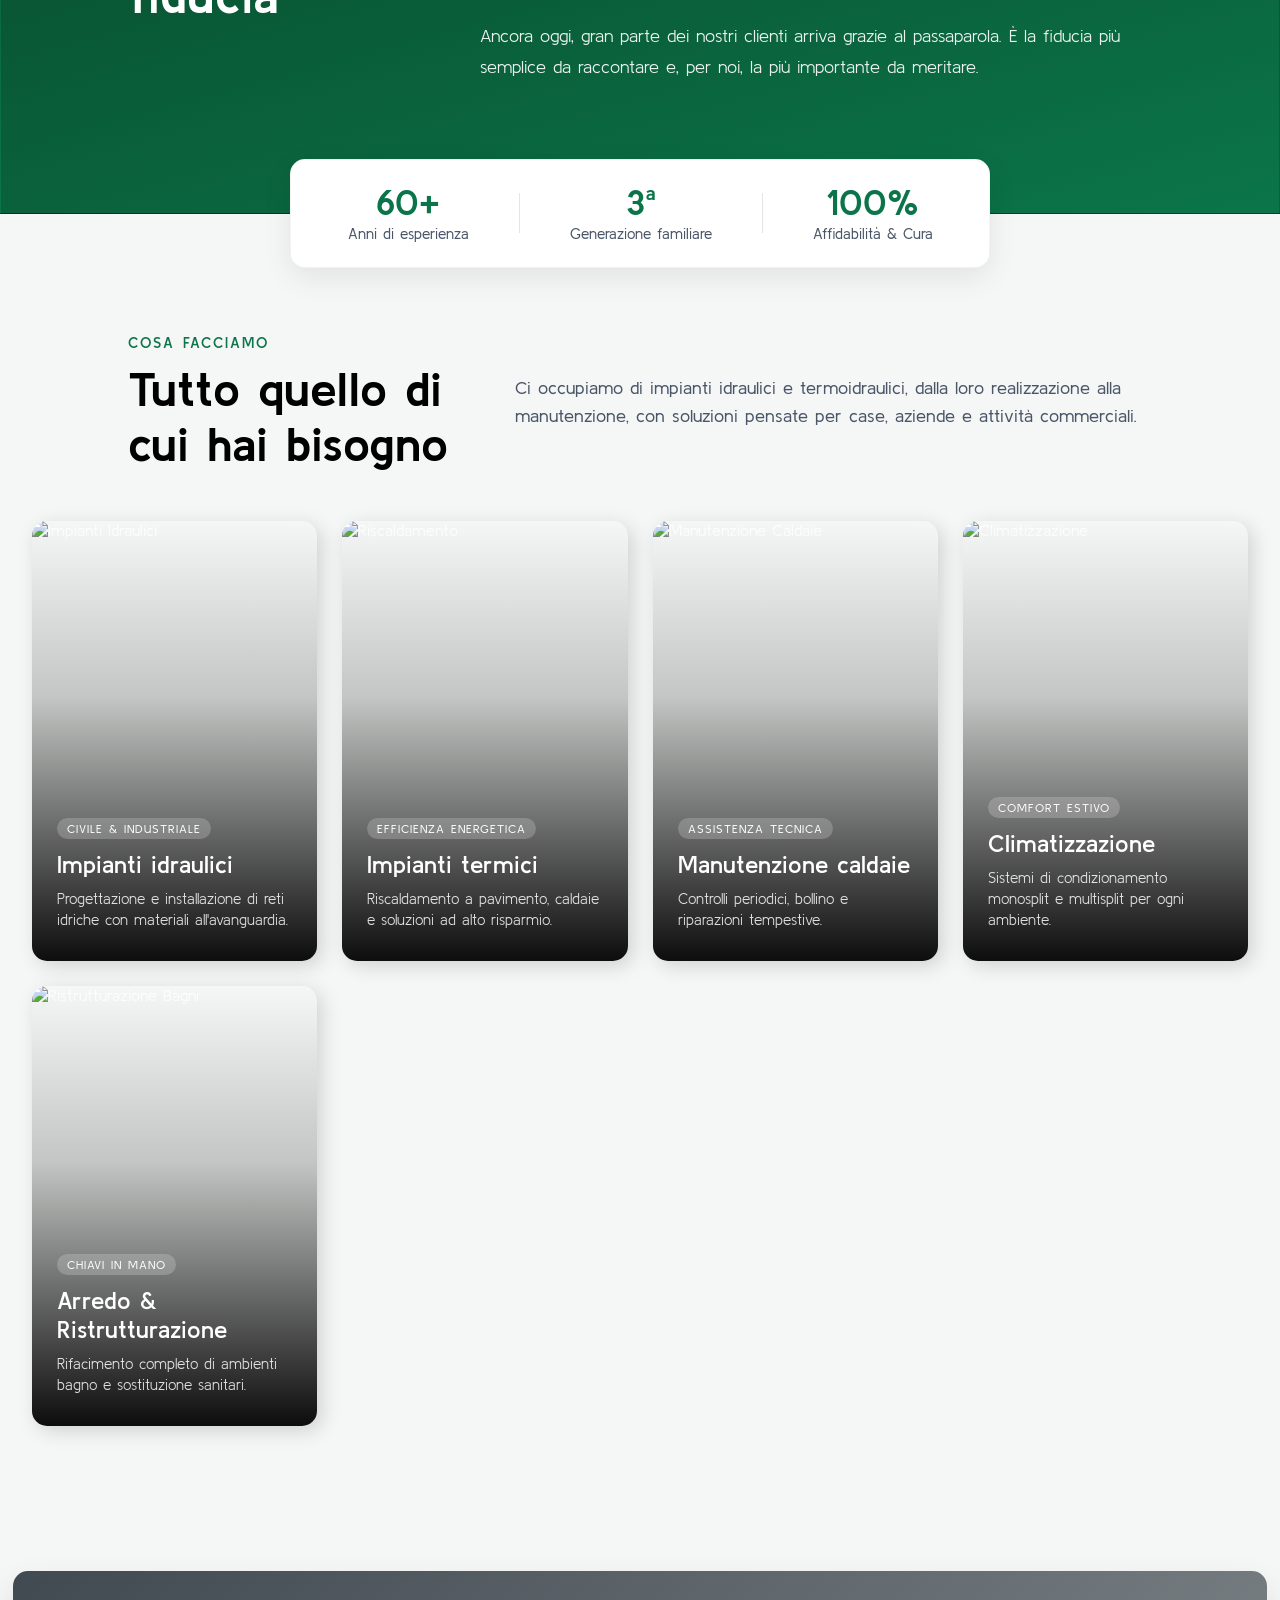
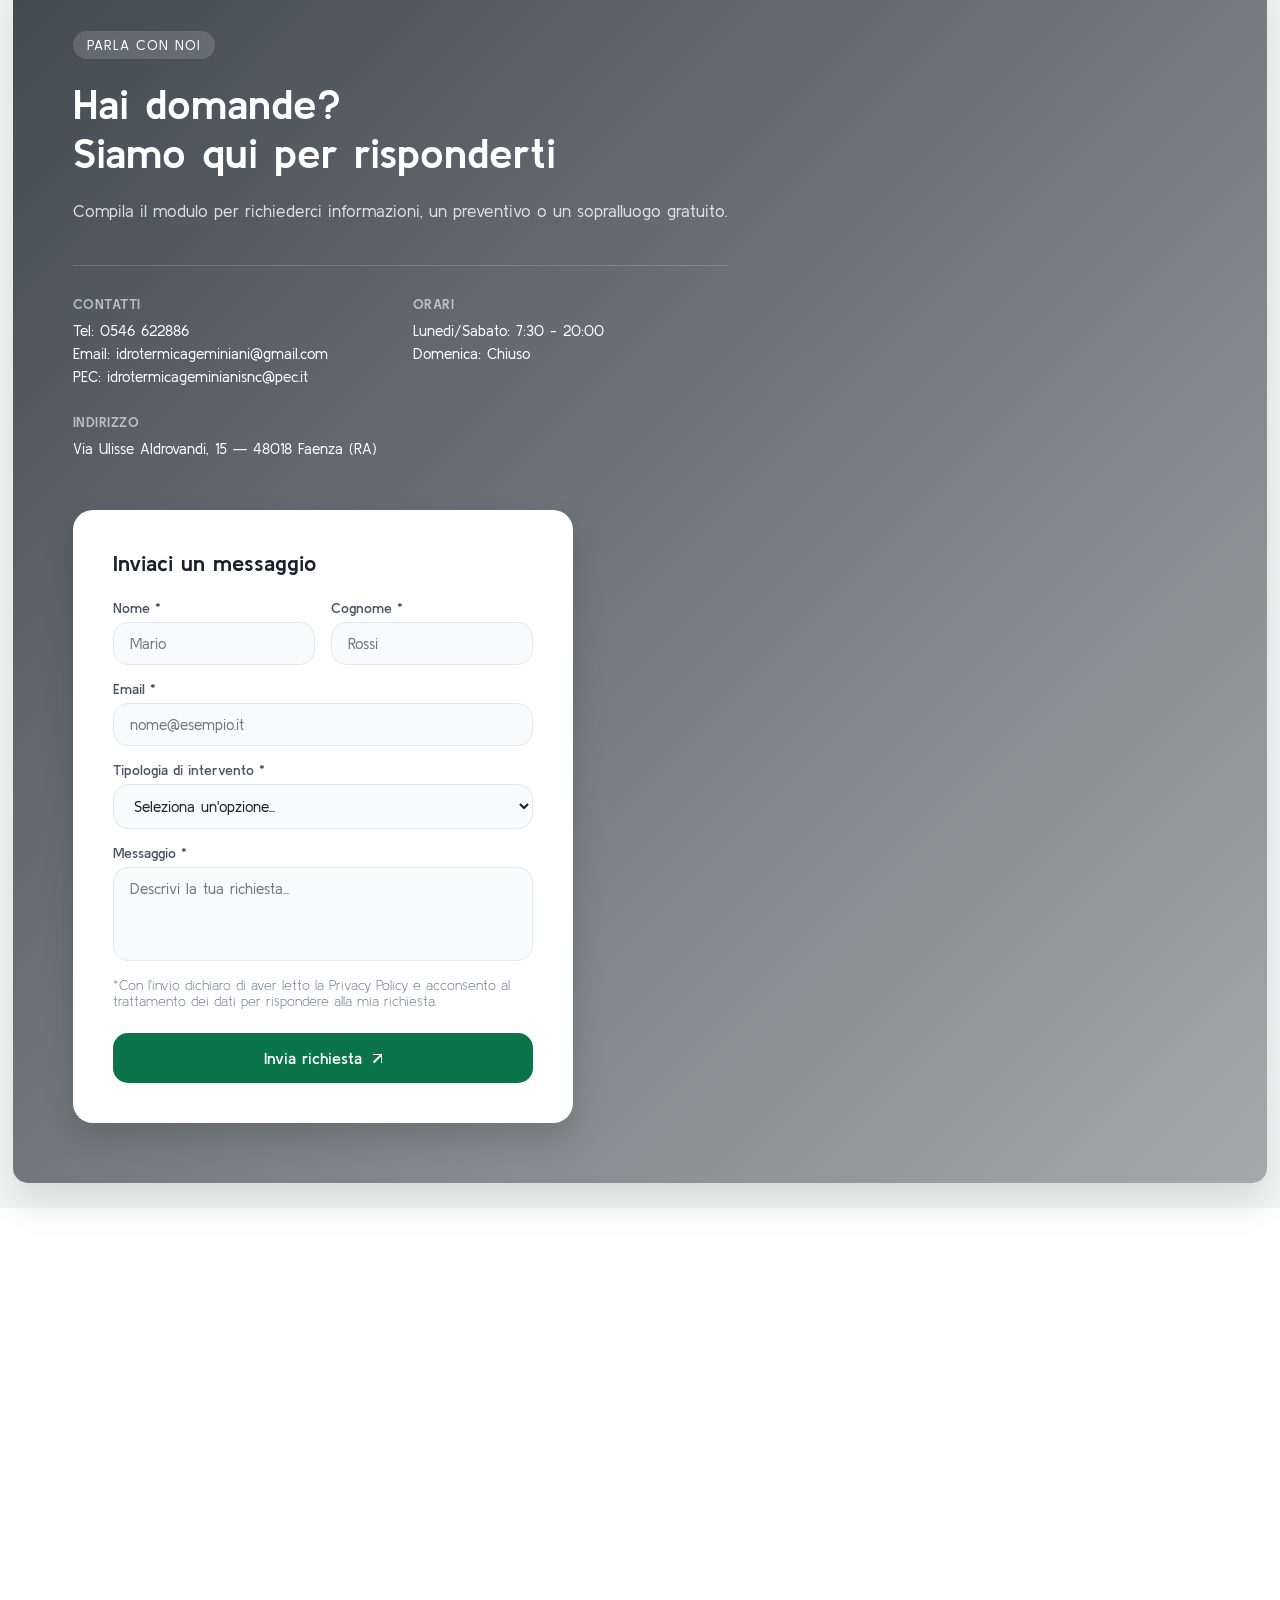
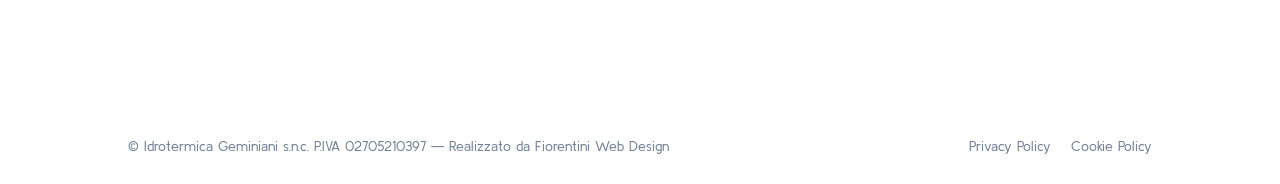
==== commit a618c889: "Add files via upload" ====
--- a/index.html
+++ b/index.html
@@ -278,7 +278,7 @@
 					}
 				});
 			}, {
-				threshold: 0.2
+				threshold: 0.1
 			});
 
 			sezioni.forEach(sezione => {
--- a/style.css
+++ b/style.css
@@ -885,8 +885,9 @@
 	position:fixed;
 	bottom:15px;
 	right:15px;
-	transform:translateY(100px);
-	transition: transform 0.4s ease;
+	opacity:0;
+	transform:translateX(100px);
+	transition: all 0.6s ease;
 }
 .btn-chiama{
 	background-color:var(--verde-dark);
@@ -903,7 +904,8 @@
 	height:35px;
 }
 .chiama.btn-visible{
-	transform:translateY(0);
+	opacity:1;
+	transform:translateX(0);
 }
 
 @media (max-width: 900px) {
